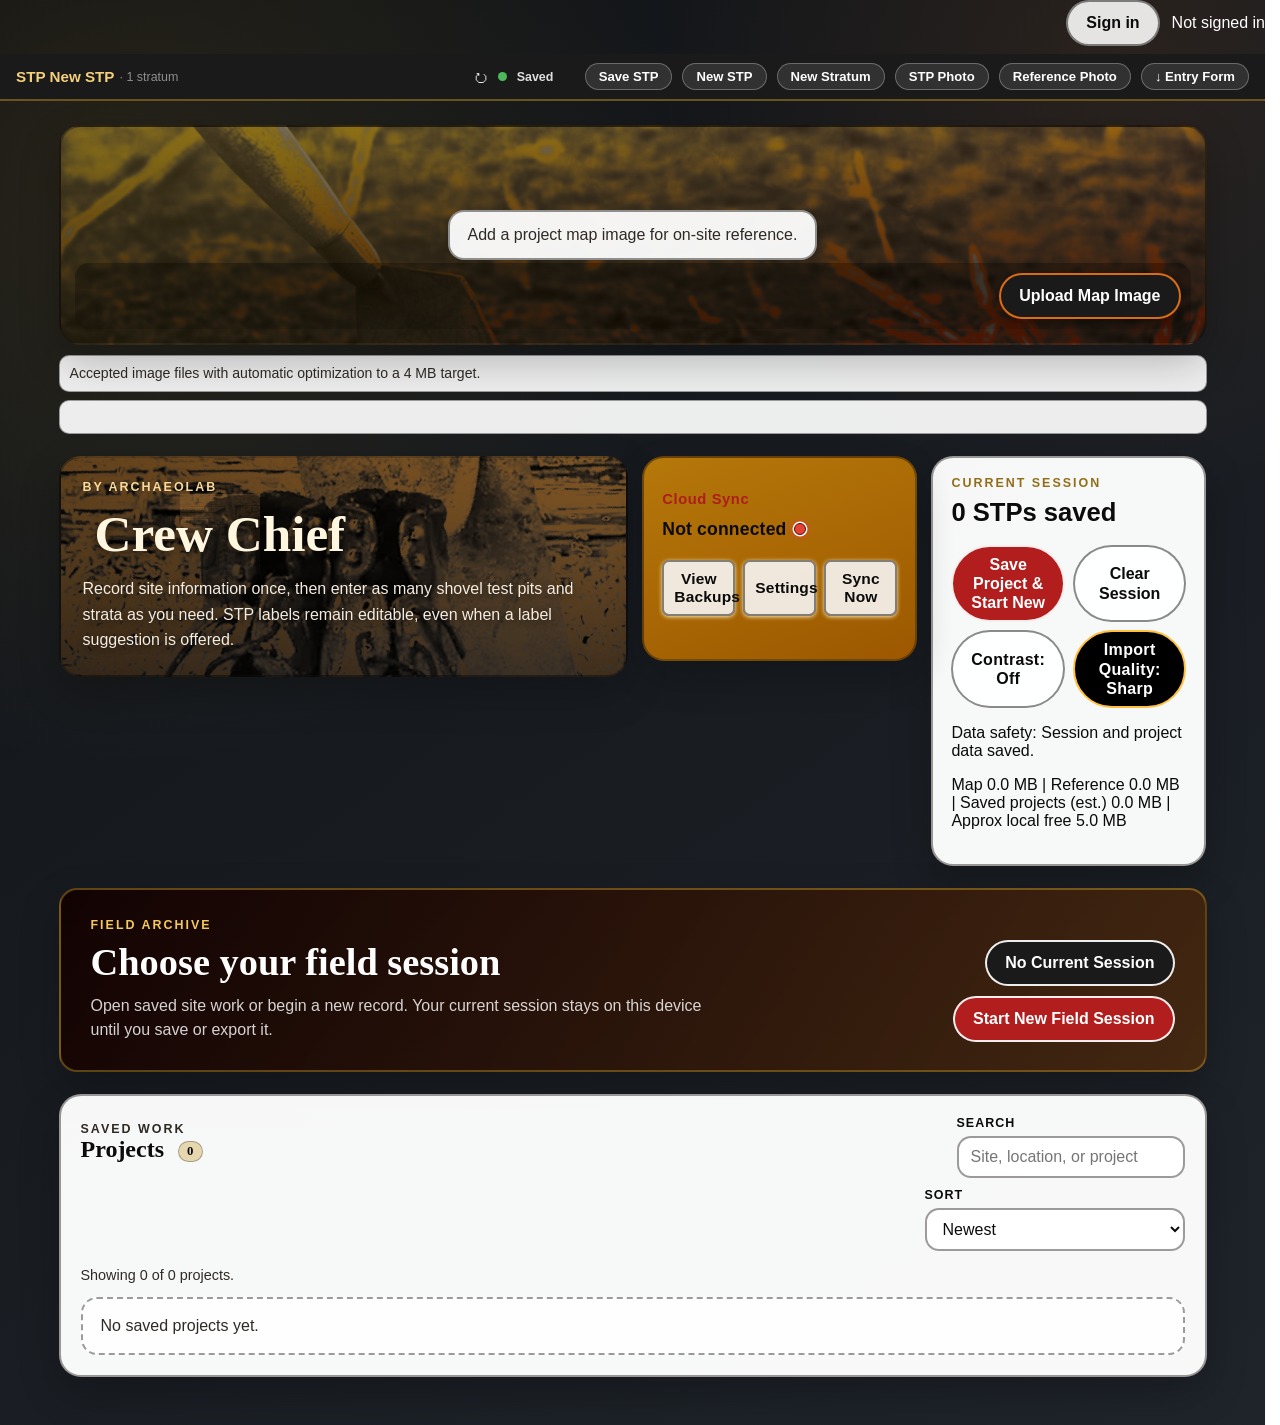
==== index.html @ c07ff4d1 "Initial Crew Chief 2.0 baseline" ====
<!DOCTYPE html>
<html lang="en">
<head>
    <meta charset="utf-8">
    <meta name="viewport" content="width=device-width, initial-scale=1">
    <meta name="theme-color" content="#b21e1e">
    <meta name="mobile-web-app-capable" content="yes">
    <meta name="apple-mobile-web-app-capable" content="yes">
    <meta name="apple-mobile-web-app-status-bar-style" content="default">
    <meta name="apple-mobile-web-app-title" content="Crew Chief">
    <title>Crew Chief by Archaeolab</title>
    <link rel="manifest" href="manifest.webmanifest">
    <link rel="icon" href="icons/icon-192.png?v=20260319" type="image/png">
    <link rel="shortcut icon" href="icons/icon-192.png?v=20260319" type="image/png">
    <link rel="apple-touch-icon" href="icons/apple-touch-icon.png?v=20260319">
    <link rel="stylesheet" href="app.css">
    <!-- Google Identity Services script for Google Sign-In -->
    <script src="https://accounts.google.com/gsi/client" async defer></script>
    <!-- Google Drive API client for Drive integration -->
    <script src="https://apis.google.com/js/api.js"></script>
</head>
<body>
    <div id="loginBar" style="display: flex; justify-content: flex-end; align-items: center; gap: 12px; margin-bottom: 8px;">
        <button id="loginUiButton" class="ghost-button">Sign in</button>
        <span id="userUiLabel" class="user-label" style="color: #fff; font-size: 1em;">Not signed in</span>
    </div>
    <div id="activeStpBar" class="active-stp-bar">
        <div class="active-stp-bar-left">
            <span id="activeStpSiteName" class="active-stp-site" hidden></span>
            <span class="active-stp-sep" id="activeStpSep" aria-hidden="true" hidden> › </span>
            <strong id="activeStpLbl" class="active-stp-lbl">New STP</strong>
            <span id="activeStpStratumCount" class="active-stp-strata"></span>
        </div>
        <div class="active-stp-bar-right">
            <span id="stickySyncIndicator" class="sticky-sync-indicator" title="Cloud Sync Status">⭮</span>
            <span id="activeStpSaveIndicator" class="active-stp-dot" title="Session saved"></span>
            <span id="activeStpSaveText" class="active-stp-save-text" aria-live="polite">Saved</span>
            <button type="button" id="topSaveStpButton" class="active-stp-btn">Save STP</button>
            <button type="button" id="topNewStpButton" class="active-stp-btn">New STP</button>
            <button type="button" id="topNewStratumButton" class="active-stp-btn">New Stratum</button>
            <button type="button" id="activeStpPhotoButton" class="active-stp-btn" title="Take STP photo for current stratum">STP Photo <span class="photo-chip" hidden></span></button>
            <button type="button" id="activeReferencePhotoButton" class="active-stp-btn" title="Choose reference photo">Reference Photo <span class="photo-chip" hidden></span></button>
            <button type="button" id="jumpToFormButton" class="active-stp-btn">&#8595; Entry Form</button>
        </div>
    </div>
    <div class="page-shell">
        <div id="pwaInstallBanner" class="pwa-install-banner" hidden>
            <div class="pwa-install-content">
                <span class="pwa-install-text">Install Crew Chief on your device for offline use</span>
            </div>
            <div class="pwa-install-actions">
                <button type="button" id="pwaInstallButton" class="pwa-install-button">Install App</button>
                <button type="button" id="pwaInstallDismiss" class="pwa-install-dismiss" aria-label="Dismiss">&#x2715;</button>
            </div>
            <p id="pwaIosInstructions" class="pwa-ios-instructions" hidden>
                Tap the Share button (&uarr;) then &ldquo;Add to Home Screen&rdquo;
            </p>
        </div>
        <div class="project-banner" id="projectBanner">
            <img id="projectBannerImg" class="project-banner-img" alt="Project image" hidden>
            <div id="projectBannerEmpty" class="project-banner-empty">
                <p>Add a project map image for on-site reference.</p>
            </div>
            <div class="project-banner-overlay">
                <div class="project-banner-actions">
                    <label class="project-banner-upload-btn">
                        Upload Map Image
                        <input type="file" id="projectImageInput" accept="image/*">
                    </label>
                    <button type="button" id="openProjectImageButton" class="primary-button" hidden>View Map Full Screen</button>
                    <button type="button" id="removeProjectImageButton" class="ghost-button" hidden>Remove</button>
                </div>
            </div>
        </div>
        <div class="project-banner-meta" aria-live="polite">
            <p class="project-banner-help">Accepted image files with automatic optimization to a 4 MB target.</p>
            <p id="projectImageMessage" class="project-banner-message" aria-live="polite"></p>
        </div>

        <header class="hero">
            <div class="hero-flex-row">
                <div class="hero-title-panel">
                    <p class="eyebrow">by Archaeolab</p>
                    <div class="title-logo-stack" aria-label="Crew Chief by Archaeolab">
                        <img class="title-logo-mark" src="Archaeolab_logo.jpg" alt="" aria-hidden="true">
                        <h1>Crew Chief</h1>
                    </div>
                    <p class="intro">
                        Record site information once, then enter as many shovel test pits and strata as you need.
                        STP labels remain editable, even when a label suggestion is offered.
                    </p>
                </div>
                <div class="sync-status-card" id="syncStatusCard">
                    <p class="sync-status-label">Cloud Sync</p>
                    <div id="syncStatusBar" class="sync-status-bar" aria-live="polite">
                        <span id="syncStatusText">Not connected</span>
                        <span id="syncStatusIndicator" class="sync-status-indicator red"></span>
                    </div>
                    <div class="sync-status-actions">
                        <button type="button" id="viewBackupsButton" class="ghost-button sync-action-btn">View Backups</button>
                        <button type="button" id="syncSettingsButton" class="ghost-button sync-action-btn">Settings</button>
                        <button type="button" id="manualSyncButton" class="ghost-button sync-action-btn">Sync Now</button>
                    </div>
                    <p id="lastSyncTime" class="sync-last-time"></p>
                </div>
                <div class="hero-card">
                    <p class="hero-card-label">Current Session</p>
                    <p id="sessionStatus" class="session-status">0 STPs saved</p>
                    <div class="hero-card-buttons">
                        <button type="button" id="saveProjectButton" class="secondary-button">Save Project &amp; Start New</button>
                        <button type="button" id="clearSessionButton" class="ghost-button">Clear Session</button>
                        <button type="button" id="highContrastToggle" class="ghost-button contrast-toggle" aria-pressed="false">High Contrast: Off</button>
                        <button type="button" id="importQualityToggle" class="ghost-button contrast-toggle" aria-pressed="true">Import Quality: Sharp</button>
                    </div>
                    <p id="dataSafetyStatus" class="session-storage-status" aria-live="polite"></p>
                    <p id="imageStorageStatus" class="session-storage-status" aria-live="polite"></p>
                </div>
            </div>
        </header>

        <div id="flowNavigator" class="panel flow-navigator" aria-label="Workflow navigation">
            <div class="flow-navigator-head">
                <p class="flow-navigator-title">Workflow Navigator</p>
                <div class="flow-navigator-toggles">
                    <button type="button" id="fieldModeToggleButton" class="ghost-button flow-nav-toggle" aria-pressed="true">Field Mode: On</button>
                </div>
            </div>
            <div class="flow-navigator-controls">
                <button type="button" id="flowPrevButton" class="ghost-button">&#8592; Previous</button>
                <label class="flow-nav-select-field" for="flowStepSelect">
                    <span>Go To Section</span>
                    <select id="flowStepSelect" aria-label="Choose workflow section"></select>
                </label>
                <button type="button" id="flowNextButton" class="secondary-button">Next &#8594;</button>
            </div>
            <div id="flowProgressRail" class="flow-progress-rail" role="list"></div>
            <p id="flowStepStatus" class="flow-step-status" aria-live="polite"></p>
        </div>

        <section id="projectDashboard" class="project-dashboard" aria-labelledby="projectDashboardTitle">
            <div class="dashboard-heading">
                <div>
                    <p class="eyebrow">Field archive</p>
                    <h2 id="projectDashboardTitle">Choose your field session</h2>
                    <p>Open saved site work or begin a new record. Your current session stays on this device until you save or export it.</p>
                </div>
                <div class="dashboard-actions">
                    <button type="button" id="continueSessionButton" class="primary-button">Continue Current Session</button>
                    <button type="button" id="newFieldSessionButton" class="secondary-button">Start New Field Session</button>
                </div>
            </div>

            <section class="panel project-library-panel" aria-labelledby="projectLibraryTitle">
                <div class="section-head">
                    <div>
                        <p class="eyebrow">Saved work</p>
                        <h2 id="projectLibraryTitle">Projects <span id="projectsHeaderCount" class="section-count" aria-live="polite"></span></h2>
                    </div>
                    <div class="project-library-filters">
                        <label class="filter-field" for="projectSearchInput">
                            <span>Search</span>
                            <input type="search" id="projectSearchInput" placeholder="Site, location, or project">
                        </label>
                        <label class="filter-field filter-field-compact" for="projectSortSelect">
                            <span>Sort</span>
                            <select id="projectSortSelect">
                                <option value="newest">Newest</option>
                                <option value="oldest">Oldest</option>
                                <option value="az">A-Z</option>
                            </select>
                        </label>
                        <button type="button" id="clearProjectFiltersButton" class="ghost-button filter-clear-button" hidden>Clear Filters</button>
                    </div>
                </div>
                <p id="projectsFilterSummary" class="filter-summary" aria-live="polite"></p>
                <div id="projectsEmptyState" class="empty-state">No saved projects yet.</div>
                <div id="projectsList" class="projects-list"></div>
            </section>
        </section>

        <main id="fieldWorkspace" class="workspace">

            <form id="entryForm">
                <div class="entry-layout">
                    <section class="panel" data-flow-step="site" data-flow-label="Site Details">
                        <div class="section-head">
                            <div>
                                <h2>Site Details</h2>
                                <p>Set the site name, location, crew, and depth measurement once. STP data is entered in the next section.</p>
                            </div>
                        </div>

                        <div class="field-grid">
                            <label class="field">
                                <span>Site Name</span>
                                <input type="text" id="siteName" name="siteName" placeholder="ex: Johnson Farm Site" required>
                            </label>

                            <label class="field">
                                <span>Site Location</span>
                                <input type="text" id="siteLocation" name="siteLocation" placeholder="County, parcel, or project area" required>
                            </label>

                            <label class="field field-wide">
                                <span>Crew Members</span>
                                <textarea id="crewMembers" name="crewMembers" rows="2" placeholder="Comma-separated names or one per line"></textarea>
                                <p class="field-help">Remembered for the next site until you change it.</p>
                            </label>

                            <label class="field">
                                <span>Depth Measurement</span>
                                <select id="depthUnit" name="depthUnit">
                                    <option value="engineering-feet" selected>Engineering Feet</option>
                                    <option value="metric">Metric</option>
                                    <option value="standard">Standard</option>
                                </select>
                            </label>
                        </div>

                        <p class="mapping-note">
                            Excel-ready export starts with the STPs sheet column order:
                            <strong>Sup, Transect, Unit, STP, Stratum, Depth, Munsell, Texture, Horizon, Notes/Inclusions</strong>.
                        </p>
                    </section>

                    <aside class="panel entry-photo-panel" aria-label="Field reference photo" data-flow-step="site" data-flow-label="Site Details">
                        <div class="entry-photo-media">
                            <img id="referencePhotoImg" class="entry-photo-img" src="IMG_3376.JPG" alt="Reference photo beside the STP data entry area" loading="lazy">
                            <div id="referencePhotoEmpty" class="entry-photo-empty" hidden>
                                <p>Open a recent photo or choose one from your storage.</p>
                            </div>
                        </div>
                        <div class="entry-photo-copy">
                            <p class="eyebrow">Field Reference</p>
                            <h2>Reference Photo</h2>
                            <p>Keep a field image visible while entering site details, strata descriptions, and notes.</p>
                            <div class="entry-photo-actions">
                                <button type="button" id="openReferencePhotoButton" class="secondary-button">Open Reference Photo</button>
                                <button type="button" id="closeReferencePhotoPreviewButton" class="ghost-button" hidden>Close Preview</button>
                                <button type="button" id="clearReferencePhotoButton" class="ghost-button" hidden>Clear</button>
                            </div>
                            <input type="file" id="referencePhotoInput" accept="image/*" hidden>
                            <p id="referencePhotoMessage" class="entry-photo-message" aria-live="polite"></p>
                            <p id="referencePhotoSavedHint" class="entry-photo-saved-hint" hidden>Saved with session and project.</p>
                            <details id="referencePhotoLibrary" class="entry-photo-library">
                                <summary id="referencePhotoLibrarySummary">STP Photos In App</summary>
                                <p class="entry-photo-library-note">Draft photos stay in app memory until Save STP. Saved STP photos are kept in app photo storage and can be previewed here.</p>
                                <div id="referencePhotoLibraryList" class="entry-photo-library-list"></div>
                            </details>
                        </div>
                    </aside>
                </div>

                <section class="panel" data-flow-step="strata" data-flow-label="STP Data &amp; Strata">
                    <div class="section-head">
                        <div>
                            <h2>STP Data &amp; Strata</h2>
                            <p>Update the current STP or Unit details here, then add one card for each stratum.</p>
                        </div>

                    </div>

                    <article class="stratum-card stp-data-card">
                        <div class="stratum-card-head">
                            <div>
                                <p class="stratum-kicker">Current Entry</p>
                                <h3 class="stratum-title">STP Data</h3>
                            </div>
                        </div>

                        <div class="field-grid">
                            <label class="field">
                                <span>STP Entry Type</span>
                                <select id="stpEntryType" name="stpEntryType">
                                    <option value="base">Base STP</option>
                                    <option value="supplemental">Supplemental STP</option>
                                    <option value="unit-id">Unit</option>
                                </select>
                            </label>

                            <div class="field" id="unitSizeField" hidden>
                                <span>Unit Size</span>
                                <select id="unitSizePreset" name="unitSizePreset" disabled>
                                    <option value="">Select unit size</option>
                                    <option value="2x2">2x2</option>
                                    <option value="3x3">3x3</option>
                                    <option value="4x4">4x4</option>
                                    <option value="custom">Manual entry</option>
                                </select>
                                <div id="unitSizeCustomField" class="conditional-field" hidden>
                                    <label for="unitSizeCustom">Manual Unit Size</label>
                                    <input type="text" id="unitSizeCustom" name="unitSizeCustom" placeholder="ex: 5x5" disabled>
                                </div>
                                <p class="field-help">Choose a standard size or enter one manually.</p>
                            </div>

                            <label class="field">
                                <span>Parent Base STP</span>
                                <select id="parentStp" name="parentStp" disabled>
                                    <option value="">Select base STP</option>
                                </select>
                            </label>

                            <div class="field stp-label-field gps-field">
                                <span>STP / Unit GPS Coordinate</span>
                                <div class="gps-inline">
                                    <label class="field">
                                        <span>Latitude</span>
                                        <input type="number" id="gpsLatitude" name="gpsLatitude" step="any" min="-90" max="90" placeholder="38.98765">
                                    </label>

                                    <label class="field">
                                        <span>Longitude</span>
                                        <input type="number" id="gpsLongitude" name="gpsLongitude" step="any" min="-180" max="180" placeholder="-76.94567">
                                    </label>
                                </div>
                                <div class="gps-actions">
                                    <div class="gps-actions-buttons">
                                        <button type="button" id="useCurrentGpsButton" class="secondary-button">Use Phone GPS</button>
                                        <button type="button" id="viewGpsMapButton" class="ghost-button">View GPS Points Map</button>
                                    </div>
                                    <p id="gpsStatusMessage" class="gps-status" aria-live="polite"></p>
                                </div>
                            </div>

                            <div class="field stp-label-field">
                                <label for="stpLabel">Current STP / Unit Label</label>
                                <div class="inline-field">
                                    <input type="text" id="stpLabel" name="stpLabel" placeholder="A1" required>
                                    <button type="button" id="suggestLabelButton" class="secondary-button">Suggest Next</button>
                                </div>
                                <div class="inline-photo-actions" aria-label="Quick photo actions">
                                    <button type="button" id="quickStratumPhotoButton" class="ghost-button quick-photo-button">Current Stratum Photo <span class="photo-chip" hidden></span></button>
                                    <button type="button" id="quickReferencePhotoButton" class="ghost-button quick-photo-button">Reference Photo <span class="photo-chip" hidden></span></button>
                                </div>

                                <label class="field">
                                    <span>Supplemental Direction (Sup)</span>
                                    <select id="supDirection" name="supDirection">
                                        <option value="">None (Base STP)</option>
                                        <option value="N">North (N)</option>
                                        <option value="S">South (S)</option>
                                        <option value="E">East (E)</option>
                                        <option value="W">West (W)</option>
                                    </select>
                                </label>

                                <p class="help-text">Typical examples are A1, A2, A3, B1, B2, B3. For supplemental tests, choose Supplemental STP, pick a parent base STP, and set Sup to N, S, E, or W. Use Unit for unit-based identifiers.</p>
                            </div>
                        </div>
                    </article>

                    <div id="strataList" class="strata-list"></div>
                </section>

                <div class="form-actions" data-flow-step="strata" data-flow-label="STP Data &amp; Strata">
                    <button type="button" id="resetCurrentButton" class="ghost-button">Reset Current STP</button>
                </div>
            </form>

            <section class="panel saved-panel" data-flow-step="saved" data-flow-label="Saved STPs">
                <div class="section-head">
                    <div>
                        <h2>Saved STPs <span id="savedStpHeaderCount" class="section-count" aria-live="polite"></span></h2>
                        <p>Review data and export the current session when needed.</p>
                    </div>

                    <div class="saved-tools" aria-label="Saved STP file tools">
                        <div class="saved-tool-group">
                            <h3>Import</h3>
                            <div class="saved-tool-grid">
                                <button type="button" id="importCsvButton" class="ghost-button">CSV Backup</button>
                                <button type="button" id="importJsonButton" class="ghost-button">JSON Backup + Photos</button>
                            </div>
                        </div>
                        <div class="saved-tool-group">
                            <h3>Download</h3>
                            <div class="saved-tool-grid">
                                <button type="button" id="exportXlsxButton" class="secondary-button">Excel-ready XLSX</button>
                                <button type="button" id="exportCsvButton" class="ghost-button">Final CSV</button>
                                <button type="button" id="exportJsonButton" class="ghost-button">JSON Backup + Photos</button>
                            </div>
                        </div>
                    </div>
                </div>
                <div class="backup-destination-row">
                    <p id="backupDestinationStatus" class="backup-destination-status" aria-live="polite">App backup file not set yet.</p>
                    <button type="button" id="setBackupFileButton" class="ghost-button">Set App Backup File</button>
                </div>
                <div class="panel-filters panel-filters-saved">
                    <label class="filter-field">
                        <span>Search Saved STPs</span>
                        <input type="search" id="savedStpSearchInput" placeholder="Search by STP label, site, or location" aria-label="Search saved STPs">
                        <p class="filter-hint">Press Esc to clear search.</p>
                    </label>

                    <label class="filter-field filter-field-compact">
                        <span>Entry Type</span>
                        <select id="savedStpTypeFilter" aria-label="Filter saved STPs by entry type">
                            <option value="all">All</option>
                            <option value="base">Base STP</option>
                            <option value="supplemental">Supplemental STP</option>
                            <option value="unit-id">Unit</option>
                        </select>
                    </label>

                    <label class="filter-field filter-field-compact">
                        <span>Sort</span>
                        <select id="savedStpSortSelect" aria-label="Sort saved STPs">
                            <option value="newest">Newest</option>
                            <option value="oldest">Oldest</option>
                            <option value="az">A-Z</option>
                        </select>
                    </label>

                    <div class="filter-actions">
                        <button type="button" id="clearSavedStpFiltersButton" class="ghost-button filter-clear-button" hidden>Clear Filters</button>
                    </div>
                </div>
                <p id="savedStpFilterSummary" class="filter-summary" aria-live="polite"></p>
                <input type="file" id="importCsvInput" accept=".csv,text/csv" hidden>
                <input type="file" id="importJsonInput" accept=".json,application/json,text/plain" hidden>
                <input type="file" id="importShpInput" accept=".zip,.shp,.dbf,.shx,.cpg,.prj,application/octet-stream" multiple hidden>
                <input type="file" id="importGeojsonInput" accept=".geojson,application/geo+json,application/json,.json" hidden>

                <div id="savedEmptyState" class="empty-state">No STPs saved yet.</div>
                <div id="savedStpList" class="saved-stp-list"></div>
            </section>

            <section class="panel mapping-panel" data-flow-step="mapping" data-flow-label="Mapping">
                <div class="section-head">
                    <div>
                        <h2>Mapping</h2>
                        <p>Import GPS points or a parcel boundary, then generate and manage an STP grid.</p>
                    </div>
                </div>
                <div class="saved-tools mapping-tools" aria-label="Mapping tools">
                    <div class="saved-tool-group">
                        <h3>Import</h3>
                        <div class="saved-tool-grid">
                            <button type="button" id="importGpsPointsButton" class="ghost-button">GPS Points</button>
                            <button type="button" id="importShpButton" class="ghost-button">Parcel Boundary (.shp)</button>
                            <button type="button" id="importGeojsonButton" class="ghost-button">Parcel GeoJSON</button>
                        </div>
                    </div>
                </div>
                <div id="shpGridControls" class="parcel-grid-controls" hidden>
                    <label>Setback (ft): <input type="number" id="setbackInput" value="10" min="0" step="1"></label>
                    <label>Grid Spacing (ft): <input type="number" id="spacingInput" value="50" min="1" step="1"></label>
                    <label>Start Corner:
                        <select id="startCornerInput"></select>
                    </label>
                    <label>End Corner:
                        <select id="endCornerInput"></select>
                    </label>
                    <button type="button" id="generateGridButton" class="secondary-button">Generate STP Grid</button>
                    <button type="button" id="clearGridButton" class="ghost-button">Clear Grid Points</button>
                        <button type="button" id="clearAllStpButton" class="ghost-button">Clear GPS Points</button>
                </div>
                <div class="mapping-page-actions">
                    <button type="button" class="secondary-button" data-flow-step-target="saved">Back to Saved STPs</button>
                    <button type="button" class="primary-button" data-flow-step-target="wrap">Next Step</button>
                </div>
            </section>

            <section class="panel wrap-up-panel" id="wrapUpPanel" hidden data-flow-step="wrap" data-flow-label="Wrap Up">
                <div class="section-head">
                    <div>
                        <h2>Wrap Up Session</h2>
                        <p>Session summary &mdash; export when ready to close out or hand off data.</p>
                    </div>
                </div>
                <p id="wrapUpSummaryText" class="wrap-up-summary-text"></p>
                <div class="wrap-up-actions">
                    <button type="button" id="wrapUpXlsxButton" class="primary-button">&#8595;&nbsp;Download Excel XLSX</button>
                    <button type="button" id="wrapUpCsvButton" class="secondary-button">&#8595;&nbsp;Final CSV Backup</button>
                    <button type="button" id="wrapUpJsonButton" class="ghost-button">&#8595;&nbsp;JSON Backup + Photos</button>
                </div>
            </section>
        </main>
    </div>

    <!-- Geospatial libraries for SHP import and grid generation -->
    <script src="vendor/shp.min.js"></script>
    <script src="vendor/turf.min.js"></script>

    <template id="stratumTemplate">
        <article class="stratum-card">
            <div class="stratum-card-head">
                <div>
                    <p class="stratum-kicker" data-stratum-kicker>STP</p>
                    <h3 class="stratum-title">Stratum <span data-row-number></span> <span class="stratum-entry-label" data-stratum-entry-label></span></h3>
                </div>
                <button type="button" class="link-button" data-remove-stratum>Remove</button>
            </div>

            <div class="stratum-suggestions" data-last-stp-suggestions hidden>
                <p class="stratum-suggestions-copy" data-last-stp-suggestions-copy></p>
                <div class="stratum-suggestion-list" data-last-stp-suggestion-list></div>
            </div>

            <div class="stratum-grid">
                <label class="field">
                    <span>Stratum Label</span>
                    <input type="number" min="1" step="1" data-field="stratumLabel" required>
                </label>

                <label class="field">
                    <span>Depth</span>
                    <input type="text" data-field="depth" placeholder="1.00 ft" required>
                </label>

                <label class="field">
                    <span>Munsell</span>
                    <input type="text" data-field="munsell" list="munsellOptions" placeholder="10YR3/3" required>
                </label>

                <label class="field">
                    <span>Soil Type</span>
                    <input type="text" data-field="soilType" list="textureOptions" placeholder="Silty clay loam" required>
                </label>

                <label class="field">
                    <span>Horizon</span>
                    <input type="text" data-field="horizon" list="horizonOptions" placeholder="Ap, Bt, C" required>
                </label>

                <label class="field">
                    <span>Artifact Catalog</span>
                    <input type="text" data-field="artifactCatalog" placeholder="Bag/Catalog IDs for this stratum">
                </label>

                <label class="field">
                    <span>Artifact Summary</span>
                    <input type="text" data-field="artifactSummary" placeholder="Ceramic, glass, metal, lithics, etc.">
                </label>

                <div class="field">
                    <span>Next Step</span>
                    <div class="stratum-action-buttons" aria-label="Stratum actions">
                        <button type="button" class="secondary-button photo-capture-button" data-photo-capture>Open Camera</button>
                        <button type="button" class="secondary-button" data-add-stratum>Add Stratum</button>
                        <button type="button" class="primary-button" data-save-stp>Save STP</button>
                        <button type="button" class="primary-button" data-mark-gps>Mark GPS Point</button>
                    </div>
                    <input type="file" data-field="cameraPhoto" accept="image/*" capture="environment" class="camera-photo-input" aria-label="Take photo with camera">
                </div>

                <label class="field">
                    <span>Add Existing Photos</span>
                    <input type="file" data-field="photos" accept="image/*" multiple>
                </label>

                <label class="field">
                    <span>Photo Naming Rule</span>
                    <input type="text" data-field="photoRule" readonly>
                </label>

                <div class="field field-notes">
                    <span>Photo Names (editable)</span>
                    <p class="photo-help">Photos are auto-named from the rule. Edit names below or remove any incorrect entry. Use Open to preview the stored STP photo; if storage is missing, you can choose a matching file from your device.</p>
                    <ul class="photo-list" data-photo-list></ul>
                    <p class="photo-warning" data-photo-warning></p>
                </div>

                <label class="field field-notes">
                    <span>Notes</span>
                    <textarea data-field="notes" rows="3" placeholder="Artifacts, roots, mottling, disturbance, moisture, or other observations"></textarea>
                </label>
            </div>
        </article>
    </template>

    <datalist id="munsellOptions"></datalist>
    <datalist id="textureOptions"></datalist>
    <datalist id="horizonOptions"></datalist>

    <div id="mapViewerModal" class="map-viewer" hidden aria-hidden="true">
        <div class="map-viewer-dialog" role="dialog" aria-modal="true" aria-label="Project map reference">
            <div class="map-viewer-head">
                <p id="mapViewerTitle" class="map-viewer-title">Project Map Reference</p>
                <button type="button" id="closeMapViewerButton" class="ghost-button">Close</button>
            </div>
            <img id="mapViewerImage" class="map-viewer-img" alt="Project map reference">
        </div>
    </div>

    <input type="file" id="savedPhotoOpenInput" accept="image/*" class="camera-photo-input" aria-hidden="true" tabindex="-1">

    <script src="https://cdn.jsdelivr.net/npm/xlsx@0.18.5/dist/xlsx.full.min.js"></script>
    <script type="module" src="app.js"></script>
</body>
</html>
---- app.css ----
:root {
    --paper: #f8f6f2;
    --paper-deep: #d2cbc1;
    --ink: #0b0b0b;
    --ink-soft: #2f2a25;
    --accent: #b21e1e;
    --accent-dark: #7f1414;
    --pine: #1a1a1a;
    --pine-dark: #000000;
    --gold: #c89b2a;
    --gold-dark: #916f19;
    --orange: #da6c16;
    --orange-dark: #ab530f;
    --panel: rgba(255, 255, 255, 0.97);
    --line: rgba(22, 17, 12, 0.42);
    --shadow: 0 16px 40px rgba(0, 0, 0, 0.24);
    --error: #9f1b17;
}

html {
    scrollbar-gutter: stable;
}

* {
    box-sizing: border-box;
}

[hidden] {
    display: none !important;
}

body {
    margin: 0;
    min-height: 100vh;
    font-family: "Trebuchet MS", "Gill Sans", sans-serif;
    color: var(--ink);
    background:
    radial-gradient(circle at 10% 14%, rgba(200, 155, 42, 0.12), transparent 34%),
    radial-gradient(circle at 88% 4%, rgba(218, 108, 22, 0.10), transparent 26%),
    linear-gradient(145deg, #0f1114 0%, #171b20 42%, #1f242b 100%);
}

.page-shell {
    width: 100%;
    max-width: 1180px;
    margin: 24px auto 48px;
    padding: 0 16px;
}

.project-dashboard {
    display: grid;
    gap: 22px;
    margin-bottom: 24px;
}

.dashboard-heading {
    display: flex;
    align-items: end;
    justify-content: space-between;
    gap: 24px;
    padding: 28px 30px;
    border: 2px solid rgba(200, 155, 42, 0.42);
    border-radius: 18px;
    background:
        linear-gradient(120deg, rgba(0, 0, 0, 0.86), rgba(38, 28, 18, 0.78)),
        linear-gradient(135deg, var(--accent-dark), var(--orange-dark));
    color: #fff;
    box-shadow: var(--shadow);
}

.dashboard-heading .eyebrow {
    color: #f3c95a;
}

.dashboard-heading h2 {
    font-size: clamp(1.7rem, 3vw, 2.5rem);
}

.dashboard-heading p:not(.eyebrow) {
    max-width: 650px;
    margin: 10px 0 0;
    color: rgba(255, 255, 255, 0.82);
    line-height: 1.5;
}

.dashboard-actions {
    display: flex;
    flex-wrap: wrap;
    justify-content: flex-end;
    gap: 10px;
    min-width: 250px;
}

.project-library-panel {
    margin: 0;
}

.project-library-filters {
    display: flex;
    align-items: end;
    flex-wrap: wrap;
    justify-content: flex-end;
    gap: 10px;
}

.project-library-filters .filter-field {
    min-width: 180px;
    margin: 0;
}

@media (max-width: 760px) {
    .saved-tools {
        grid-template-columns: 1fr;
    }

    .saved-tool-grid {
        grid-template-columns: repeat(2, minmax(0, 1fr));
    }

    .dashboard-heading {
        align-items: stretch;
        flex-direction: column;
        padding: 22px;
    }

    .dashboard-actions {
        justify-content: stretch;
        min-width: 0;
    }

    .dashboard-actions button {
        flex: 1 1 220px;
    }

    .project-library-filters {
        justify-content: stretch;
    }

    .project-library-filters .filter-field {
        flex: 1 1 180px;
    }
}

.hero {
    display: grid;
    grid-template-columns: minmax(0, 1.7fr) minmax(260px, 0.8fr);
    gap: 18px;
    margin-bottom: 22px;
}

.eyebrow,
.stratum-kicker,
.hero-card-label {
    margin: 0 0 8px;
    font-size: 0.78rem;
    font-weight: 700;
    letter-spacing: 0.16em;
    text-transform: uppercase;
    color: var(--gold-dark);
}

h1,
h2,
h3 {
    margin: 0;
    font-family: Georgia, "Times New Roman", serif;
}

h1 {
    font-size: clamp(2rem, 4vw, 3.2rem);
    line-height: 1.02;
}

.hero-title-panel {
    position: relative;
    padding: 24px 24px 26px;
    border-radius: 22px;
    border: 2px solid var(--line);
    box-shadow: var(--shadow);
    overflow: hidden;
    background:
        linear-gradient(160deg, rgba(0, 0, 0, 0.60), rgba(0, 0, 0, 0.34)),
        url("Archaeolab_logo.jpg") center 46% / cover no-repeat;
}

.hero-title-panel > * {
    position: relative;
    z-index: 1;
}

.sync-status-card {
    position: static;
    margin: 0;
    background: linear-gradient(160deg, #b97a0a 0%, #a05a00 100%);
    border-radius: 22px;
    box-shadow: var(--shadow);
    border: 2px solid var(--line);
    padding: 18px;
    display: flex;
    flex-direction: column;
    align-items: flex-start;
    justify-content: flex-start;
    gap: 10px;
    color: #fff;
    opacity: 0.98;
    pointer-events: auto;
}

.sync-status-actions {
    display: flex;
    flex-direction: column;
    align-items: stretch;
    gap: 8px;
    margin-top: 8px;
    width: 100%;
}

.sync-action-btn {
    width: 100%;
    min-height: 42px;
    padding: 8px 10px;
    background: #fff8e1;
    color: #b36a00;
    border: 1.5px solid #ffb300;
    border-radius: 7px;
    font-weight: 600;
    font-size: 0.97em;
    box-shadow: 0 1px 4px 0 #ffecb3;
    transition: background 0.15s, color 0.15s, border 0.15s;
    cursor: pointer;
    display: block;
    text-align: center;
    letter-spacing: 0.01em;
}

.sync-action-btn:hover,
.sync-action-btn:focus {
    background: #ffe082;
    color: #a65c00;
    border-color: #ffa000;
}

.sync-status-bar {
    display: flex;
    align-items: center;
    gap: 8px;
    position: relative;
    font-size: 0.93em;
    font-weight: 600;
    margin-bottom: 2px;
}

#syncStatusText {
    color: var(--ink);
    font-size: 1.18em;
    font-weight: 700;
    letter-spacing: 0.01em;
}

.sync-status-indicator.yellow {
        background: #ffd600;
        box-shadow:
            0 0 0 2.5px #fff,
            0 0 0 5px #ffd60040,
            0 1.5px 4px 0 #ffd60044;
        border: 1.5px solid #ffd600;
}

.sync-status-indicator.red {
        background: #e94335;
        box-shadow:
            0 0 0 1.5px #fff,
            0 0 0 5px #e9433540,
            0 1.5px 4px 0 #e9433544;
        border: 1.5px solid #5e0b03;
        width: 12px;
        height: 12px;
        border-radius: 50%;
        display: inline-block;
        vertical-align: middle;
}

.sync-status-label {
    font-size: 0.92em;
    font-weight: 700;
    color: var(--accent);
    margin-bottom: 2px;
    letter-spacing: 0.04em;
}

.sync-last-time {
    font-size: 0.85em;
    color: var(--ink-soft);
    margin-top: 2px;
    opacity: 0.7;
}

.title-logo-stack {
    position: relative;
    display: inline-grid;
    place-items: center;
    padding: 6px 12px;
    isolation: isolate;
}

.title-logo-stack h1 {
    position: relative;
    z-index: 1;
    color: #fff6df;
    text-shadow: 0 3px 10px rgba(0, 0, 0, 0.58);
}

.title-logo-mark {
    position: absolute;
    inset: -8px -14px;
    width: calc(100% + 28px);
    height: calc(100% + 16px);
    object-fit: contain;
    opacity: 0.17;
    filter: saturate(0.85) brightness(1.12);
    pointer-events: none;
    user-select: none;
    mix-blend-mode: screen;
}

.login-modal {
  position: fixed;
  top: 0; left: 0; right: 0; bottom: 0;
  background: rgba(0,0,0,0.55);
  display: flex;
  align-items: center;
  justify-content: center;
  z-index: 2000;
  animation: fadeIn 0.2s;
}
@keyframes fadeIn {
  from { opacity: 0; }
  to { opacity: 1; }
}
.login-modal-content {
    background: #232323;
    padding: 2.5em 2em 2em 2em;
    border-radius: 14px;
    box-shadow: 0 4px 32px rgba(0,0,0,0.22);
    min-width: 320px;
    max-width: 90vw;
    text-align: center;
    position: relative;
    border: 3px solid #ffd600;
    outline: 3px solid #b21e1e;
    outline-offset: -7px;
}
.login-modal-signin-label {
    margin-top: 2.5em;
    margin-bottom: 1.1em;
    color: #ffd600;
    font-size: 1.3em;
    font-weight: 600;
    letter-spacing: 0.02em;
    text-align: center;
    z-index: 1;
    position: relative;
}
.login-modal-google-btn {
    display: flex;
    flex-direction: column;
    align-items: flex-start;
    justify-content: center;
    margin-bottom: 1.2em;
    background: #232323;
    border-radius: 10px;
    padding: 0.3em 0.5em 0.3em 0.5em;
    box-shadow: 0 2px 8px rgba(0,0,0,0.13);
    position: relative;
    overflow: visible;
    min-height: 56px;
    margin-left: 0.5em;
}

.archaeolab-logo-bg {
    position: absolute;
    inset: 0;
    z-index: 0;
    opacity: 0.18;
    pointer-events: none;
    display: flex;
    align-items: center;
    justify-content: center;
}
.archaeolab-logo-bg img {
    width: 100%;
    height: 100%;
    object-fit: cover;
    filter: grayscale(0.2) drop-shadow(0 0 6px #ffd60088);
}
.login-modal-content #googleSignInDiv > div {
    background: #fff !important;
    border: 2.5px solid none;
    border-radius: 9px !important;
    box-shadow: 0 2px 8px rgba(0,0,0,0.13);
    padding: 0.2em 0.5em !important;
    min-width: 180px;
    min-height: 44px;
    display: flex;
    flex-direction: column;
    align-items: center;
    justify-content: center;
    position: relative;
    outline: 2.5px solid none;
    outline-offset: -4px;
}
.login-modal-content button {
    margin: 0.5em 0;
    width: 90%;
    max-width: 220px;
    font-size: 1em;
    border-radius: 7px;
    box-shadow: 0 1px 4px rgba(0,0,0,0.07);
    transition: background 0.15s, color 0.15s, border 0.15s;
}
.login-modal-content #loginIcloudBtn {
  background: #fff7e0;
  color: #b21e1e;
  border: 2px solid #b21e1e;
  font-weight: 500;
}
.login-modal-content #loginIcloudBtn:hover {
  background: #ffe7b3;
  color: #a11a1a;
  border-color: #a11a1a;
}
.login-modal-content #logoutBtn {
  background: #f5f5f5;
  color: #b21e1e;
  border: 2px solid #b21e1e;
  font-weight: 500;
}
.login-modal-content #logoutBtn:hover {
  background: #ffe7b3;
  color: #a11a1a;
  border-color: #a11a1a;
}
/* Google button container for centering */
#googleSignInDiv {
  display: flex;
  justify-content: center;
  margin-bottom: 0.7em;
  width: 100%;
}

.intro {
    max-width: 62ch;
    margin: 12px 0 0;
    color: var(--ink-soft);
    line-height: 1.6;
}

.hero-title-panel .eyebrow {
    color: rgba(255, 225, 160, 0.96);
}

.hero-title-panel .intro {
    max-width: 58ch;
    margin-top: 10px;
    color: rgba(255, 247, 235, 0.95);
    text-shadow: 0 2px 8px rgba(0, 0, 0, 0.45);
}

.hero-card,
.panel {
    background: var(--panel);
    border: 2px solid var(--line);
    border-radius: 22px;
    box-shadow: var(--shadow);
}

.hero-card {
    padding: 22px;
    align-self: start;
    width: 100%;
}

.hero-card-buttons {
    display: flex;
    flex-direction: column;
    gap: 10px;
    align-items: center;
    width: 100%;
}

.hero-card-buttons > button {
    min-width: 0;
    width: 100%;
    max-width: 340px;
    box-sizing: border-box;
}
}

.session-storage-status {
    margin: 12px 0 0;
    font-size: 0.84rem;
    line-height: 1.45;
    color: var(--ink-soft);
}

.session-storage-status.is-warning {
    color: var(--error);
    font-weight: 700;
}

.session-status {
    margin: 0 0 18px;
    font-size: 1.6rem;
    font-weight: 700;
}

.workspace {
    display: grid;
    gap: 18px;
    min-height: 52vh;
}

.flow-navigator {
    margin-bottom: 18px;
    padding: 14px 16px;
}

.flow-navigator-head {
    display: flex;
    align-items: center;
    justify-content: space-between;
    gap: 10px;
}

.flow-navigator-toggles {
    display: inline-flex;
    flex-wrap: wrap;
    justify-content: flex-end;
    gap: 8px;
}

.flow-navigator-title {
    margin: 0;
    font-size: 0.92rem;
    font-weight: 700;
    letter-spacing: 0.08em;
    text-transform: uppercase;
    color: var(--gold-dark);
}

.flow-nav-toggle {
    white-space: nowrap;
}

.flow-navigator-controls {
    margin-top: 10px;
    display: grid;
    grid-template-columns: auto minmax(0, 1fr) auto;
    gap: 10px;
    align-items: end;
}

.flow-nav-select-field {
    display: grid;
    gap: 6px;
}

.flow-nav-select-field span {
    font-size: 0.76rem;
    font-weight: 700;
    letter-spacing: 0.08em;
    text-transform: uppercase;
    color: var(--ink);
}

.flow-nav-select-field select {
    width: 100%;
    border: 2px solid var(--line);
    border-radius: 12px;
    padding: 10px 12px;
    font: inherit;
    color: var(--ink);
    background: #ffffff;
}

.flow-nav-select-field select:focus {
    outline: 3px solid rgba(218, 108, 22, 0.5);
    outline-offset: 1px;
    border-color: var(--orange-dark);
}

.flow-progress-rail {
    margin-top: 12px;
    display: grid;
    grid-template-columns: repeat(auto-fit, minmax(130px, 1fr));
    gap: 8px;
}

.flow-progress-step {
    border: 2px solid var(--line);
    background: #ffffff;
    border-radius: 12px;
    padding: 8px 10px;
    display: grid;
    grid-template-columns: auto minmax(0, 1fr);
    align-items: center;
    gap: 8px;
    text-align: left;
    color: var(--ink);
}

.flow-progress-step:hover {
    border-color: var(--gold-dark);
}

.flow-progress-step:focus-visible {
    outline: 3px solid rgba(218, 108, 22, 0.45);
    outline-offset: 1px;
}

.flow-progress-step.is-active {
    border-color: var(--orange-dark);
    background: rgba(218, 108, 22, 0.08);
}

.flow-progress-step.is-complete {
    border-color: rgba(31, 122, 60, 0.52);
    background: rgba(31, 122, 60, 0.1);
}

.flow-progress-dot {
    width: 22px;
    height: 22px;
    border-radius: 999px;
    display: grid;
    place-items: center;
    font-size: 0.78rem;
    font-weight: 700;
    border: 1px solid #d8c9af;
    background: #f6f1e8;
    color: var(--ink-soft);
}

.flow-progress-step.is-active .flow-progress-dot {
    border-color: var(--orange-dark);
    background: var(--orange-dark);
    color: #ffffff;
}

.flow-progress-step.is-complete .flow-progress-dot {
    border-color: #1f7a3c;
    background: #1f7a3c;
    color: #ffffff;
}

.flow-progress-label {
    font-size: 0.8rem;
    font-weight: 700;
    line-height: 1.2;
}

.flow-step-status {
    margin: 10px 0 0;
    color: var(--ink-soft);
    font-size: 0.88rem;
}

.flow-step-status.is-warning {
    color: #a43a06;
    font-weight: 600;
}

.flow-step-hidden {
    display: none !important;
}

.stratum-action-buttons {
    display: flex;
    flex-wrap: wrap;
    gap: 8px;
    align-items: center;
}

.stratum-action-buttons button {
    flex: 1 1 120px;
    height: 56px;
}

.flow-step-active {
    animation: workflow-page-in 180ms ease-out;
}

@keyframes workflow-page-in {
    from {
        opacity: 0;
        transform: translateY(5px);
    }
    to {
        opacity: 1;
        transform: translateY(0);
    }
}

.field-mode-hidden {
    display: none !important;
}

.entry-layout {
    display: grid;
    grid-template-columns: minmax(0, 1.7fr) minmax(280px, 0.9fr);
    gap: 18px;
    margin-bottom: 18px;
    align-items: stretch;
}

.panel {
    padding: 20px;
}

.entry-photo-panel {
    padding: 0;
    overflow: hidden;
    display: grid;
    grid-template-rows: minmax(260px, 1fr) auto;
    background: linear-gradient(180deg, rgba(255, 255, 255, 0.98), rgba(228, 222, 212, 0.98));
}

.entry-photo-media {
    min-height: 100%;
    position: relative;
    display: grid;
    place-items: center;
    background: #b6aa98;
}

.entry-photo-img {
    width: 100%;
    height: 100%;
    display: block;
    object-fit: cover;
}

.entry-photo-empty {
    position: absolute;
    inset: 0;
    display: grid;
    place-items: center;
    padding: 20px;
    text-align: center;
}

.entry-photo-empty p {
    margin: 0;
    padding: 12px 14px;
    border-radius: 14px;
    background: rgba(255, 255, 255, 0.9);
    border: 1px solid rgba(0, 0, 0, 0.24);
    color: var(--ink-soft);
}

.entry-photo-copy {
    display: grid;
    gap: 8px;
    padding: 18px 20px 20px;
}

.entry-photo-copy p {
    margin: 0;
    color: var(--ink-soft);
    line-height: 1.55;
}

.entry-photo-actions {
    display: flex;
    flex-wrap: wrap;
    gap: 10px;
    margin-top: 4px;
}

.entry-photo-message {
    margin: 0;
    min-height: 1.3em;
    font-size: 0.9rem;
    color: var(--ink-soft);
}

.entry-photo-saved-hint {
    margin: 0;
    display: inline-flex;
    align-items: center;
    width: fit-content;
    padding: 4px 10px;
    border-radius: 999px;
    border: 1px solid rgba(0, 0, 0, 0.22);
    background: rgba(214, 164, 48, 0.2);
    color: var(--ink);
    font-size: 0.8rem;
    font-weight: 700;
    letter-spacing: 0.03em;
    text-transform: uppercase;
}

.entry-photo-message.is-error {
    color: var(--error);
}

.entry-photo-library {
    margin-top: 4px;
    border: 1px solid rgba(0, 0, 0, 0.14);
    border-radius: 16px;
    background: rgba(255, 255, 255, 0.54);
    overflow: hidden;
}

.entry-photo-library summary {
    cursor: pointer;
    padding: 12px 14px;
    font-weight: 700;
    color: var(--ink);
    list-style: none;
}

.entry-photo-library summary::-webkit-details-marker {
    display: none;
}

.entry-photo-library summary::after {
    content: "+";
    float: right;
    font-size: 1.05rem;
    line-height: 1;
}

.entry-photo-library[open] summary::after {
    content: "−";
}

.entry-photo-library-note,
.entry-photo-library-empty {
    margin: 0;
    padding: 0 14px 12px;
    color: var(--ink-soft);
    font-size: 0.88rem;
    line-height: 1.45;
}

.entry-photo-library-list {
    display: grid;
    gap: 10px;
    padding: 0 12px 12px;
}

.entry-photo-library-item {
    display: grid;
    grid-template-columns: minmax(0, 1fr) auto;
    gap: 10px;
    align-items: start;
    padding: 10px 12px;
    border-radius: 14px;
    background: rgba(255, 255, 255, 0.82);
    border: 1px solid rgba(0, 0, 0, 0.1);
}

.entry-photo-library-copy {
    min-width: 0;
}

.entry-photo-library-name {
    margin: 0;
    font-weight: 700;
    color: var(--ink);
    overflow-wrap: anywhere;
    word-break: break-word;
}

.entry-photo-library-meta {
    margin: 4px 0 0;
    color: var(--ink-soft);
    font-size: 0.84rem;
    line-height: 1.35;
}

.entry-photo-library-badge {
    display: inline-flex;
    align-items: center;
    width: fit-content;
    margin-top: 8px;
    padding: 4px 10px;
    border-radius: 999px;
    border: 1px solid rgba(0, 0, 0, 0.2);
    background: rgba(200, 155, 42, 0.18);
    color: var(--ink);
    font-size: 0.74rem;
    font-weight: 700;
    letter-spacing: 0.03em;
    text-transform: uppercase;
}

.entry-photo-library-badge.is-draft {
    background: rgba(218, 108, 22, 0.18);
}

.entry-photo-library-badge.is-missing {
    background: rgba(0, 0, 0, 0.08);
    color: var(--ink-soft);
}

.entry-photo-library-open {
    align-self: center;
}

.entry-photo-library-open:disabled {
    opacity: 0.56;
    cursor: not-allowed;
    background: rgba(255, 255, 255, 0.65);
}

.section-head {
    display: flex;
    justify-content: space-between;
    align-items: flex-start;
    gap: 16px;
    margin-bottom: 18px;
}

.panel-filters {
    display: grid;
    grid-template-columns: minmax(0, 1fr);
    gap: 12px;
    margin-bottom: 16px;
}

.panel-filters-projects {
    grid-template-columns: minmax(0, 1fr) minmax(170px, 220px) auto;
    align-items: end;
}

.panel-filters-saved {
    grid-template-columns: minmax(0, 1fr) minmax(170px, 220px) minmax(170px, 220px) auto;
    align-items: end;
}

.section-count {
    display: inline-block;
    margin-left: 8px;
    padding: 2px 8px;
    border-radius: 999px;
    font-size: 0.8rem;
    font-weight: 700;
    letter-spacing: 0.04em;
    color: var(--ink);
    background: rgba(200, 155, 42, 0.35);
    border: 1px solid rgba(0, 0, 0, 0.28);
    vertical-align: middle;
}

.filter-actions {
    display: flex;
    justify-content: flex-end;
    align-items: end;
}

.filter-clear-button {
    white-space: nowrap;
}

.filter-summary {
    margin: -2px 0 14px;
    color: var(--ink-soft);
    font-size: 0.9rem;
}

.filter-match {
    background: rgba(218, 108, 22, 0.36);
    color: inherit;
    padding: 0 0.08em;
    border-radius: 4px;
    font-weight: 700;
}

.filter-field {
    display: grid;
    gap: 6px;
}

.filter-field span {
    font-size: 0.78rem;
    letter-spacing: 0.08em;
    text-transform: uppercase;
    color: var(--ink);
    font-weight: 700;
}

.filter-hint {
    margin: 0;
    color: var(--ink-soft);
    font-size: 0.86rem;
    line-height: 1.2;
}

.filter-field input,
.filter-field select {
    width: 100%;
    border: 2px solid var(--line);
    border-radius: 14px;
    padding: 10px 12px;
    font: inherit;
    color: var(--ink);
    background: #ffffff;
}

.filter-field input:focus,
.filter-field select:focus {
    outline: 3px solid rgba(218, 108, 22, 0.55);
    outline-offset: 1px;
    border-color: var(--orange-dark);
}

.filter-field-compact {
    max-width: 260px;
    justify-self: end;
    width: 100%;
}

.section-head p {
    margin: 6px 0 0;
    color: var(--ink-soft);
}

.field-grid,
.stratum-grid {
    display: grid;
    gap: 14px;
}

.field-grid {
    grid-template-columns: repeat(2, minmax(0, 1fr));
}

.stratum-grid {
    grid-template-columns: repeat(2, minmax(0, 1fr));
}

.field {
    display: grid;
    gap: 8px;
}

.field-wide {
    grid-column: 1 / -1;
}

.field span,
.field label {
    font-weight: 700;
}

.field-help {
    margin: 0;
    color: var(--ink-soft);
    font-size: 0.88rem;
    line-height: 1.4;
}

.conditional-field {
    display: grid;
    gap: 8px;
}

.gps-field {
    gap: 10px;
}

.pwa-install-banner {
    background: var(--primary);
    color: #fff;
    padding: 0.75rem 1rem;
    display: flex;
    align-items: center;
    gap: 0.75rem;
    flex-wrap: wrap;
}

.pwa-install-content {
    flex: 1;
}

.pwa-install-text {
    font-size: 0.95rem;
}

.pwa-install-actions {
    display: flex;
    align-items: center;
    gap: 0.5rem;
    flex-shrink: 0;
}

.pwa-install-button {
    background: #fff;
    color: var(--primary);
    border: none;
    padding: 0.4rem 1rem;
    border-radius: 6px;
    font-weight: 700;
    font-size: 0.9rem;
    cursor: pointer;
}

.pwa-install-button:hover {
    background: #f0e8e8;
}

.pwa-install-dismiss {
    background: transparent;
    color: #fff;
    border: 1px solid rgba(255, 255, 255, 0.5);
    padding: 0.3rem 0.65rem;
    border-radius: 6px;
    font-size: 0.9rem;
    cursor: pointer;
    line-height: 1;
}

.pwa-install-dismiss:hover {
    background: rgba(255, 255, 255, 0.15);
}

.pwa-ios-instructions {
    width: 100%;
    font-size: 0.9rem;
    margin: 0.25rem 0 0;
    color: rgba(255, 255, 255, 0.92);
}

.gps-inline {
    display: grid;
    grid-template-columns: repeat(2, minmax(0, 1fr));
        grid-template-columns: repeat(2, minmax(0, 1fr));
}

.gps-actions {
    display: grid;
    gap: 6px;
}

.gps-actions-buttons {
    display: flex;
    flex-wrap: wrap;
    gap: 8px;
}

.gps-actions .secondary-button,
.gps-actions .ghost-button {
    width: auto;
}

.gps-status {
    margin: 0;
    min-height: 1.2em;
    color: var(--ink-soft);
    font-size: 0.88rem;
}

.gps-status.is-error {
    color: var(--error);
}

.gps-status.is-good {
    color: #2a7a2a;
}

.gps-status.is-warn {
    color: #b06000;
}

.gps-status.is-poor {
    color: var(--error);
}

.field input,
.field select,
.field textarea {
    width: 100%;
    border: 2px solid var(--line);
    border-radius: 14px;
    padding: 12px 14px;
    font: inherit;
    color: var(--ink);
    background: #ffffff;
}

.field input[type="file"] {
    padding: 10px 12px;
    background: #ffffff;
}

.field input[readonly] {
    background: #e3dfd8;
    color: #2f2a25;
}

.field textarea {
    resize: vertical;
}

.field input:focus,
.field select:focus,
.field textarea:focus {
    outline: 3px solid rgba(218, 108, 22, 0.55);
    outline-offset: 1px;
    border-color: var(--orange-dark);
}

.stp-label-field {
    grid-column: 1 / -1;
}

.inline-field {
    display: grid;
    grid-template-columns: minmax(0, 1fr) auto;
    gap: 10px;
}

.inline-photo-actions {
    display: flex;
    flex-wrap: wrap;
    gap: 8px;
    margin-top: 10px;
}

.quick-photo-button {
    width: auto;
    padding: 8px 12px;
    font-size: 0.83rem;
}

.help-text {
    margin: 8px 0 0;
    color: var(--ink-soft);
    font-size: 0.94rem;
}

.mapping-note {
    margin: 16px 0 0;
    color: var(--ink-soft);
    line-height: 1.6;
}

.tester-guide-list {
    margin: 0;
    padding-left: 20px;
    color: var(--ink-soft);
    display: grid;
    gap: 8px;
}

.tester-guide-list li {
    line-height: 1.45;
}

.tester-guide-note {
    margin: 14px 0 0;
    color: var(--ink-soft);
    line-height: 1.5;
}

.mapping-note strong {
    color: var(--ink);
}

.strata-list,
.saved-stp-list,
.projects-list {
    display: grid;
    gap: 14px;
}

.stratum-card,
.saved-stp {
    background: rgba(255, 255, 255, 0.82);
    border: 2px solid var(--line);
    border-radius: 18px;
    padding: 16px;
}

.saved-stp {
    overflow-x: auto;
    -webkit-overflow-scrolling: touch;
}

.stp-data-card {
    margin-bottom: 14px;
}

.stratum-card-head,
.saved-stp-head {
    display: flex;
    justify-content: space-between;
    gap: 14px;
    align-items: flex-start;
    margin-bottom: 14px;
}

.stratum-title {
    margin-top: 2px;
    font-size: 1.2rem;
}

.stratum-entry-label {
    display: none;
}

.stratum-suggestions {
    margin: -2px 0 14px;
    padding: 12px 14px;
    border-radius: 14px;
    border: 1px solid rgba(145, 111, 25, 0.28);
    background: linear-gradient(180deg, rgba(200, 155, 42, 0.1), rgba(218, 108, 22, 0.06));
    display: grid;
    gap: 10px;
}

.stratum-suggestions-copy {
    margin: 0;
    color: var(--ink-soft);
    font-size: 0.9rem;
    line-height: 1.4;
}

.stratum-suggestion-list {
    display: grid;
    gap: 8px;
    grid-template-columns: repeat(auto-fit, minmax(220px, 1fr));
}

.stratum-suggestion-button {
    width: 100%;
    min-width: 0;
    padding: 10px 12px;
    border-radius: 14px;
    border: 2px solid rgba(0, 0, 0, 0.26);
    background: rgba(255, 255, 255, 0.88);
    color: var(--ink);
    font: inherit;
    font-size: 0.86rem;
    font-weight: 700;
    line-height: 1.35;
    text-align: left;
    white-space: normal;
    overflow-wrap: anywhere;
}

.stratum-suggestion-button:hover {
    background: rgba(200, 155, 42, 0.26);
    transform: translateY(-1px);
}

.stratum-suggestion-button.is-match {
    border-color: rgba(145, 111, 25, 0.52);
    background: rgba(200, 155, 42, 0.2);
}

.field-notes {
    grid-column: 1 / -1;
}

.form-actions {
    display: flex;
    justify-content: flex-end;
    gap: 10px;
    margin-top: 18px;
}

.section-actions {
    display: flex;
    flex-wrap: wrap;
    justify-content: flex-end;
    gap: 10px;
}

.saved-tools {
    display: grid;
    grid-template-columns: repeat(2, minmax(0, 1fr));
    gap: 16px;
    width: 100%;
    margin-top: 18px;
}

.saved-tool-group {
    min-width: 0;
}

.saved-tool-group h3 {
    margin: 0 0 8px;
    color: var(--gold-dark);
    font-size: 0.82rem;
    letter-spacing: 0.1em;
    text-transform: uppercase;
}

.saved-tool-grid {
    display: grid;
    grid-template-columns: repeat(3, minmax(0, 1fr));
           grid-template-columns: 1fr;
}

.saved-tool-grid button {
    width: 100%;
    min-width: 0;
    height: 64px;
    padding: 10px 12px;
    line-height: 1.2;
    white-space: normal;
    overflow-wrap: anywhere;
}

.parcel-grid-controls {
    display: flex;
    flex-wrap: wrap;
    align-items: end;
    gap: 10px;
    margin-top: 14px;
    padding-top: 14px;
    border-top: 1px solid var(--line);
}

.parcel-grid-controls label {
    display: grid;
    gap: 5px;
    color: var(--ink-soft);
    font-size: 0.84rem;
    font-weight: 700;
}

.parcel-grid-controls input,
.parcel-grid-controls select {
    min-width: 120px;
    width: 100%;
    border: 2px solid var(--line);
    border-radius: 10px;
    padding: 8px 10px;
    font: inherit;
}

.parcel-grid-controls button {
    min-height: 48px;
}

.mapping-page-actions {
    display: flex;
    flex-wrap: wrap;
    justify-content: space-between;
    gap: 10px;
    margin-top: 22px;
}

.mapping-page-actions button {
    min-width: 180px;
}

.backup-destination-row {
    margin-top: 10px;
    display: flex;
    flex-wrap: wrap;
    align-items: center;
    justify-content: space-between;
    gap: 10px 14px;
}

.backup-destination-status {
    margin: 0;
    color: var(--ink-soft);
    font-size: 0.9rem;
    line-height: 1.35;
}

.backup-destination-status.is-warning {
    color: var(--error);
}

button {
    border: 2px solid transparent;
    border-radius: 999px;
    padding: 12px 18px;
    font: inherit;
    font-weight: 700;
    cursor: pointer;
    transition: transform 120ms ease, background-color 120ms ease, color 120ms ease, border-color 120ms ease;
}

button:hover {
    transform: translateY(-1px);
}

.primary-button {
    background: var(--pine);
    border-color: rgba(255, 255, 255, 0.92);
    color: #ffffff;
}

.primary-button:hover {
    background: var(--pine-dark);
}

.secondary-button {
    background: var(--accent);
    border-color: rgba(255, 255, 255, 0.92);
    color: #ffffff;
}

.secondary-button:hover {
    background: var(--accent-dark);
}

.ghost-button,
.link-button {
    background: rgba(255, 255, 255, 0.88);
    color: var(--ink);
    border: 2px solid rgba(0, 0, 0, 0.46);
}

.ghost-button:hover,
.link-button:hover {
    background: rgba(200, 155, 42, 0.3);
}

.link-button {
    padding: 10px 14px;
}

.contrast-toggle {
    letter-spacing: 0.02em;
}

.contrast-toggle[aria-pressed="true"] {
    background: #000000;
    color: #ffffff;
    border-color: #ffbf3f;
}

.contrast-toggle:focus-visible {
    outline: 3px solid rgba(218, 108, 22, 0.55);
    outline-offset: 1px;
}

.empty-state {
    padding: 18px;
    border-radius: 16px;
    background: rgba(255, 255, 255, 0.86);
    border: 2px dashed var(--line);
    color: var(--ink-soft);
}

.saved-stp-title-row {
    display: flex;
    justify-content: space-between;
    align-items: center;
    gap: 10px;
    margin-bottom: 8px;
    flex-wrap: wrap;
}

.saved-stp-title-actions {
    flex-shrink: 0;
}

.saved-stp-reopen-button {
    border: 2px solid rgba(0, 0, 0, 0.38);
    background: rgba(255, 255, 255, 0.9);
    color: var(--ink);
    border-radius: 999px;
    padding: 5px 14px;
    font-weight: 700;
    font-size: 0.82rem;
    cursor: pointer;
    white-space: nowrap;
    transition: background 0.15s;
}

.saved-stp-reopen-button:hover {
    background: rgba(200, 155, 42, 0.28);
    border-color: rgba(0, 0, 0, 0.55);
}

.saved-stp-reopen-button:disabled {
    opacity: 0.52;
    cursor: not-allowed;
    background: rgba(200, 155, 42, 0.18);
}

.saved-stp-reopen-button.is-editing {
    background: rgba(200, 155, 42, 0.22);
    border-color: #b8922a;
    color: #7a5e10;
}

.saved-stp-title {
    margin: 0;
    font-size: 1.15rem;
}

.saved-stp-info {
    display: flex;
    flex-wrap: wrap;
    gap: 8px 20px;
    padding-bottom: 12px;
    border-bottom: 2px solid var(--line);
    margin-bottom: 2px;
}

.saved-strata-list {
    display: flex;
    flex-direction: column;
}

.saved-stratum-item {
    padding: 10px 0;
    border-top: 1px solid var(--line);
}

.saved-stratum-item-head {
    font-size: 0.78rem;
    font-weight: 700;
    letter-spacing: 0.08em;
    text-transform: uppercase;
    color: var(--ink-soft);
    margin-bottom: 6px;
}

.saved-stratum-data {
    display: flex;
    flex-wrap: wrap;
    gap: 8px 20px;
}

.ssd-cell {
    display: flex;
    flex-direction: column;
    min-width: 90px;
}

.ssd-label {
    font-size: 0.7rem;
    font-weight: 700;
    letter-spacing: 0.07em;
    text-transform: uppercase;
    color: var(--ink-soft);
}

.ssd-value {
    font-size: 0.9rem;
    overflow-wrap: anywhere;
    word-break: break-word;
}

.saved-stratum-photos {
    display: flex;
    flex-wrap: wrap;
    align-items: center;
    gap: 6px;
    margin-top: 8px;
}

.photo-list {
    list-style: none;
    margin: 4px 0 0;
    padding-left: 0;
    display: grid;
    gap: 8px;
}

.photo-list li {
    margin: 0;
    color: var(--ink-soft);
}

.photo-help {
    margin: 4px 0 0;
    color: var(--ink-soft);
    font-size: 0.9rem;
}

.photo-item {
    display: grid;
    grid-template-columns: minmax(0, 1fr) auto;
    gap: 8px;
    align-items: center;
}

.photo-item-actions {
    display: inline-flex;
    gap: 8px;
    align-items: center;
}

.photo-name-input {
    width: 100%;
}

.photo-open-button,
.photo-remove-button {
    border: 2px solid rgba(0, 0, 0, 0.46);
    background: rgba(255, 255, 255, 0.88);
    color: var(--ink);
    border-radius: 999px;
    padding: 8px 12px;
    font-weight: 700;
    cursor: pointer;
}

.photo-open-button:hover,
.photo-remove-button:hover {
    background: rgba(200, 155, 42, 0.3);
}

.saved-photo-links {
    display: grid;
    gap: 6px;
    min-width: 0;
}

.saved-photo-open-button {
    width: auto;
    max-width: 100%;
    justify-self: start;
    border: 2px solid rgba(0, 0, 0, 0.42);
    background: rgba(255, 255, 255, 0.9);
    color: var(--ink);
    border-radius: 999px;
    padding: 6px 12px;
    font-weight: 700;
    font-size: 0.84rem;
    text-align: left;
    white-space: normal;
    overflow-wrap: anywhere;
    word-break: break-word;
    cursor: pointer;
}

.saved-photo-open-button:hover {
    background: rgba(200, 155, 42, 0.3);
}

.photo-capture-button {
    width: auto;
}

.camera-photo-input {
    position: absolute;
    width: 1px;
    height: 1px;
    padding: 0;
    margin: -1px;
    overflow: hidden;
    clip: rect(0, 0, 0, 0);
    clip-path: inset(50%);
    white-space: nowrap;
    border: 0;
}

.photo-warning {
    margin: 8px 0 0;
    min-height: 1.2em;
    color: var(--error);
    font-size: 0.9rem;
}

.project-banner {
    position: relative;
    width: 100%;
    min-height: 220px;
    border-radius: 22px;
    overflow: hidden;
    margin-bottom: 10px;
    background:
        linear-gradient(180deg, rgba(0, 0, 0, 0.4), rgba(0, 0, 0, 0.7)),
        linear-gradient(92deg, rgba(200, 155, 42, 0.4), rgba(218, 108, 22, 0.22)),
        url("Archaeology Trowel_strip_yel to red.jpg") center 42% / cover no-repeat;
    border: 2px solid var(--line);
    box-shadow: var(--shadow);
    display: flex;
    align-items: center;
    justify-content: center;
}

.project-banner-meta {
    display: grid;
    gap: 8px;
    margin-bottom: 22px;
}

.project-banner-img {
    width: 100%;
    height: 100%;
    object-fit: cover;
    position: absolute;
    inset: 0;
}

.project-banner-empty {
    color: var(--ink-soft);
    text-align: center;
    padding: 32px;
    position: relative;
    z-index: 1;
}

.project-banner-empty p {
    margin: 0;
    padding: 14px 18px;
    border-radius: 16px;
    background: rgba(255, 255, 255, 0.95);
    border: 2px solid rgba(0, 0, 0, 0.42);
    backdrop-filter: blur(4px);
}

.project-banner-overlay {
    position: absolute;
    bottom: 14px;
    right: 14px;
    left: 14px;
    display: grid;
    gap: 8px;
    justify-items: end;
    z-index: 1;
    padding: 10px;
    border-radius: 14px;
    background: linear-gradient(180deg, rgba(0, 0, 0, 0.28), rgba(0, 0, 0, 0.12));
}

.project-banner-actions {
    display: flex;
    gap: 10px;
}

.project-banner-actions .primary-button,
.project-banner-actions .ghost-button,
.project-banner-upload-btn {
    background: var(--pine);
    color: #ffffff;
    border: 2px solid var(--orange);
    box-shadow: 0 4px 12px rgba(0, 0, 0, 0.35);
}

.project-banner-actions .primary-button:hover,
.project-banner-actions .ghost-button:hover,
.project-banner-upload-btn:hover {
    background: var(--pine-dark);
    border-color: var(--gold);
}

.project-banner-upload-btn {
    cursor: pointer;
    border: 2px solid var(--orange);
    border-radius: 999px;
    padding: 12px 18px;
    font: inherit;
    font-weight: 700;
    transition: transform 120ms ease, background-color 120ms ease, border-color 120ms ease;
}

.project-banner-upload-btn:hover {
    transform: translateY(-1px);
}

.project-banner-upload-btn input[type="file"] {
    display: none;
}

.project-banner-help,
.project-banner-message {
    margin: 0;
    padding: 8px 10px;
    border-radius: 10px;
    font-size: 0.88rem;
    line-height: 1.35;
    background: rgba(255, 255, 255, 0.92);
    color: var(--ink-soft);
    border: 1px solid rgba(0, 0, 0, 0.35);
}

.project-banner-message {
    min-height: 2.4em;
}

.project-banner-message.is-error {
    color: var(--error);
    background: rgba(255, 237, 233, 0.95);
}

.map-viewer {
    position: fixed;
    inset: 0;
    z-index: 999;
    background: rgba(0, 0, 0, 0.9);
    display: grid;
    place-items: center;
    padding: 20px;
}

.map-viewer[hidden] {
    display: none;
}

.map-viewer-dialog {
    width: min(1200px, 100%);
    max-height: calc(100vh - 40px);
    background: rgba(255, 255, 255, 0.98);
    border: 2px solid var(--line);
    border-radius: 20px;
    box-shadow: var(--shadow);
    display: grid;
    grid-template-rows: auto minmax(0, 1fr);
    gap: 10px;
    padding: 14px;
}

.map-viewer-head {
    display: flex;
    align-items: center;
    justify-content: space-between;
    gap: 10px;
}

.map-viewer-title {
    margin: 0;
    font-weight: 700;
    color: var(--ink);
}

.map-viewer-img {
    width: 100%;
    height: min(78vh, 900px);
    object-fit: contain;
    background: #efe9df;
    border-radius: 14px;
    border: 2px solid var(--line);
}

body.high-contrast {
    --ink: #000000;
    --ink-soft: #111111;
    --accent: #8f0000;
    --accent-dark: #5f0000;
    --pine: #000000;
    --pine-dark: #000000;
    --gold: #a67f00;
    --gold-dark: #6d5300;
    --orange: #aa4500;
    --orange-dark: #7a2f00;
    --panel: rgba(255, 255, 255, 0.99);
    --line: rgba(0, 0, 0, 0.88);
    --shadow: 0 0 0 rgba(0, 0, 0, 0);
    --error: #8f0000;
    background: linear-gradient(160deg, #f3f3f3 0%, #ffffff 45%, #ececec 100%);
}

body.high-contrast .eyebrow,
body.high-contrast .stratum-kicker,
body.high-contrast .hero-card-label {
    color: #5f0000;
}

body.high-contrast .hero-title-panel {
    background:
        linear-gradient(160deg, rgba(0, 0, 0, 0.58), rgba(0, 0, 0, 0.32)),
        url("Archaeolab_logo.jpg") center 46% / cover no-repeat;
    border-color: #000000;
    box-shadow: none;
}

body.high-contrast .hero-title-panel .eyebrow,
body.high-contrast .hero-title-panel .intro,
body.high-contrast .hero-title-panel .title-logo-stack h1 {
    color: #ffffff;
}

body.high-contrast .session-storage-status {
    color: #111111;
}

body.high-contrast .session-storage-status.is-warning {
    color: #8f0000;
}

body.high-contrast .gps-status.is-good {
    color: #005500;
}

body.high-contrast .gps-status.is-warn {
    color: #7a4000;
}

body.high-contrast .gps-status.is-poor {
    color: #8f0000;
}

body.high-contrast .hero-card,
body.high-contrast .panel,
body.high-contrast .stratum-card,
body.high-contrast .saved-stp,
body.high-contrast .empty-state {
    box-shadow: none;
}

body.high-contrast .section-count {
    background: #ffd24d;
    border-color: #000000;
    color: #000000;
}

body.high-contrast .filter-match {
    background: #ffd24d;
    color: #000000;
}

body.high-contrast .primary-button {
    background: #000000;
    color: #ffffff;
    border-color: #ffffff;
}

body.high-contrast .primary-button:hover {
    background: #1c1c1c;
}

body.high-contrast .secondary-button {
    background: #8f0000;
    color: #ffffff;
    border-color: #ffffff;
}

body.high-contrast .secondary-button:hover {
    background: #5f0000;
}

body.high-contrast .ghost-button,
body.high-contrast .link-button,
body.high-contrast .photo-remove-button,
body.high-contrast .photo-open-button,
body.high-contrast .saved-photo-open-button {
    background: #ffffff;
    color: #000000;
    border: 2px solid #000000;
}

body.high-contrast .ghost-button:hover,
body.high-contrast .link-button:hover,
body.high-contrast .photo-remove-button:hover,
body.high-contrast .photo-open-button:hover,
body.high-contrast .saved-photo-open-button:hover {
    background: #ffe49c;
}

body.high-contrast .contrast-toggle[aria-pressed="true"] {
    background: #000000;
    color: #ffffff;
    border-color: #ffd24d;
}

body.high-contrast .contrast-toggle:focus-visible,
body.high-contrast .filter-field input:focus,
body.high-contrast .filter-field select:focus,
body.high-contrast .field input:focus,
body.high-contrast .field select:focus,
body.high-contrast .field textarea:focus {
    outline: 3px solid #ff9b00;
    outline-offset: 1px;
    border-color: #000000;
}

body.high-contrast .project-banner {
    background:
        linear-gradient(180deg, rgba(0, 0, 0, 0.62), rgba(0, 0, 0, 0.86)),
        linear-gradient(92deg, rgba(255, 255, 255, 0.22), rgba(255, 255, 255, 0.08)),
    url("Archaeology Trowel_strip_yel to red.jpg") center 42% / cover no-repeat;
}

body.high-contrast .project-banner-overlay {
    background: rgba(0, 0, 0, 0.56);
}

body.high-contrast .project-banner-empty p,
body.high-contrast .project-banner-help,
body.high-contrast .project-banner-message {
    background: #ffffff;
    color: #000000;
    border: 2px solid #000000;
}

body.high-contrast .project-banner-actions .primary-button,
body.high-contrast .project-banner-actions .ghost-button,
body.high-contrast .project-banner-upload-btn {
    background: #000000;
    color: #ffffff;
    border-color: #ffd24d;
}

body.high-contrast .project-banner-actions .primary-button:hover,
body.high-contrast .project-banner-actions .ghost-button:hover,
body.high-contrast .project-banner-upload-btn:hover {
    background: #1c1c1c;
    border-color: #ffffff;
}

body.high-contrast .entry-photo-saved-hint {
    background: #ffd24d;
    border-color: #000000;
    color: #000000;
}

body.high-contrast .map-viewer {
    background: rgba(0, 0, 0, 0.94);
}

body.high-contrast .map-viewer-dialog {
    background: #ffffff;
    border-color: #000000;
}

body.high-contrast .map-viewer-title {
    color: #000000;
}

body.high-contrast .map-viewer-img {
    background: #f0f0f0;
    border-color: #000000;
}

body.dark-contrast {
    --ink: #f0ebe3;
    --ink-soft: #c8bfb3;
    --accent: #ff4d4d;
    --accent-dark: #cc2222;
    --pine: #d8d0c4;
    --pine-dark: #f0ebe3;
    --gold: #ffd24d;
    --gold-dark: #ffba00;
    --orange: #ff9142;
    --orange-dark: #e06820;
    --panel: rgba(30, 25, 18, 0.97);
    --line: rgba(255, 255, 255, 0.22);
    --shadow: 0 0 0 rgba(0, 0, 0, 0);
    --error: #ff4d4d;
    background: linear-gradient(160deg, #100d0a 0%, #1a1410 50%, #0e0c09 100%);
}

body.dark-contrast .eyebrow,
body.dark-contrast .stratum-kicker,
body.dark-contrast .hero-card-label {
    color: #ffba00;
}

body.dark-contrast .hero-title-panel {
    background:
        linear-gradient(160deg, rgba(0, 0, 0, 0.66), rgba(0, 0, 0, 0.42)),
        url("Archaeolab_logo.jpg") center 46% / cover no-repeat;
}

body.dark-contrast .hero-title-panel .eyebrow {
    color: #ffd87a;
}

body.dark-contrast .hero-title-panel .intro,
body.dark-contrast .hero-title-panel .title-logo-stack h1 {
    color: #fff4dc;
}

body.dark-contrast .session-storage-status {
    color: #c8bfb3;
}

body.dark-contrast .session-storage-status.is-warning {
    color: #ff9142;
}

body.dark-contrast .gps-status.is-good {
    color: #4dcc4d;
}

body.dark-contrast .gps-status.is-warn {
    color: #ffd24d;
}

body.dark-contrast .gps-status.is-poor {
    color: #ff4d4d;
}

body.dark-contrast .hero-card,
body.dark-contrast .panel,
body.dark-contrast .stratum-card,
body.dark-contrast .saved-stp,
body.dark-contrast .empty-state {
    box-shadow: none;
}

body.dark-contrast .section-count {
    background: #ffd24d;
    border-color: #1a1410;
    color: #1a1410;
}

body.dark-contrast .filter-match {
    background: #ffd24d;
    color: #1a1410;
}

body.dark-contrast .field input,
body.dark-contrast .field select,
body.dark-contrast .field textarea,
body.dark-contrast .filter-field input,
body.dark-contrast .filter-field select {
    background: #1c1710;
    color: #f0ebe3;
    border-color: rgba(255, 255, 255, 0.25);
}

body.dark-contrast .primary-button {
    background: #ffd24d;
    color: #1a100a;
    border-color: #ffd24d;
}

body.dark-contrast .primary-button:hover {
    background: #ffba00;
}

body.dark-contrast .secondary-button {
    background: #ff4d4d;
    color: #ffffff;
    border-color: #ff4d4d;
}

body.dark-contrast .secondary-button:hover {
    background: #cc2222;
}

body.dark-contrast .ghost-button,
body.dark-contrast .link-button,
body.dark-contrast .photo-remove-button,
body.dark-contrast .photo-open-button,
body.dark-contrast .saved-photo-open-button {
    background: rgba(255, 255, 255, 0.07);
    color: #f0ebe3;
    border: 2px solid rgba(255, 255, 255, 0.28);
}

body.dark-contrast .ghost-button:hover,
body.dark-contrast .link-button:hover,
body.dark-contrast .photo-remove-button:hover,
body.dark-contrast .photo-open-button:hover,
body.dark-contrast .saved-photo-open-button:hover {
    background: rgba(255, 210, 77, 0.16);
}

body.dark-contrast .stratum-suggestions {
    border-color: rgba(255, 210, 77, 0.28);
    background: linear-gradient(180deg, rgba(255, 210, 77, 0.08), rgba(255, 145, 66, 0.05));
}

body.dark-contrast .stratum-suggestion-button {
    background: rgba(255, 255, 255, 0.06);
    color: #f0ebe3;
    border-color: rgba(255, 255, 255, 0.26);
}

body.dark-contrast .stratum-suggestion-button:hover {
    background: rgba(255, 210, 77, 0.14);
}

body.dark-contrast .stratum-suggestion-button.is-match {
    border-color: rgba(255, 210, 77, 0.52);
    background: rgba(255, 210, 77, 0.12);
}

/* === Active STP Status Bar === */
.active-stp-bar {
    position: sticky;
    top: 0;
    z-index: 200;
    background: var(--pine);
    color: #fff;
    display: flex;
    align-items: center;
    justify-content: space-between;
    gap: 12px;
    padding: 9px 16px;
    font-size: 0.88rem;
    border-bottom: 2px solid rgba(200, 155, 42, 0.45);
    min-height: 44px;
}

.active-stp-bar-left {
    display: flex;
    align-items: center;
    gap: 5px;
    min-width: 0;
    flex: 1;
    overflow: hidden;
}

.active-stp-site {
    color: rgba(255, 255, 255, 0.6);
    white-space: nowrap;
    overflow: hidden;
    text-overflow: ellipsis;
    max-width: 200px;
    font-size: 0.85rem;
}

.active-stp-sep {
    color: rgba(255, 255, 255, 0.3);
    flex-shrink: 0;
}

.active-stp-lbl {
    color: #f4d07a;
    white-space: nowrap;
    font-size: 0.95rem;
    flex-shrink: 0;
}

.active-stp-strata {
    color: rgba(255, 255, 255, 0.5);
    font-size: 0.78rem;
    white-space: nowrap;
    flex-shrink: 0;
}

.active-stp-bar-right {
    display: flex;
    align-items: center;
    gap: 10px;
    flex-shrink: 0;
}

.active-stp-dot {
    width: 9px;
    height: 9px;
    border-radius: 999px;
    background: #4cba5a;
    display: inline-block;
    flex-shrink: 0;
    transition: background 0.3s;
}

.active-stp-dot.is-warning {
    background: #e8a000;
}

.active-stp-dot.is-saving {
    background: #f4d07a;
    animation: save-pulse 1s ease-in-out infinite;
}

.active-stp-save-text {
    font-size: 0.78rem;
    font-weight: 700;
    color: rgba(255, 255, 255, 0.86);
    min-width: 58px;
}

.active-stp-save-text.is-saving {
    color: #f4d07a;
}

.active-stp-save-text.is-warning {
    color: #ffc36e;
}

@keyframes save-pulse {
    0%,
    100% {
        opacity: 1;
    }

    50% {
        opacity: 0.35;
    }
}

.active-stp-btn {
    background: rgba(255, 255, 255, 0.1);
    color: #fff;
    border: 1px solid rgba(255, 255, 255, 0.28);
    border-radius: 999px;
    padding: 5px 13px;
    font: inherit;
    font-size: 0.82rem;
    font-weight: 700;
    cursor: pointer;
    transition: background 0.15s;
}

.active-stp-btn:hover {
    background: rgba(255, 255, 255, 0.2);
    transform: none;
}

.active-stp-btn:disabled {
    opacity: 0.45;
    cursor: not-allowed;
}

.active-stp-btn:disabled:hover {
    background: rgba(255, 255, 255, 0.1);
}

.photo-chip {
    display: inline-block;
    background: rgba(255, 255, 255, 0.25);
    color: #fff;
    border-radius: 999px;
    font-size: 0.72rem;
    font-weight: 800;
    line-height: 1;
    padding: 2px 6px;
    min-width: 1.2em;
    text-align: center;
    vertical-align: middle;
    pointer-events: none;
}

.quick-photo-button .photo-chip {
    background: var(--accent, #7a2020);
    color: #fff;
}

body.dark-contrast .photo-chip {
    background: #ffbf3f;
    color: #000;
}

body.dark-contrast .quick-photo-button .photo-chip {
    background: #ffbf3f;
    color: #000;
}

body.dark-contrast .active-stp-bar {
    background: #000;
    border-bottom-color: #ffbf3f;
}

body.dark-contrast .active-stp-lbl {
    color: #ffdf6b;
}

body.dark-contrast .active-stp-save-text {
    color: #f0ebe3;
}

body.dark-contrast .active-stp-save-text.is-saving {
    color: #ffdf6b;
}

body.dark-contrast .active-stp-save-text.is-warning {
    color: #ff9142;
}

body.dark-contrast .active-stp-btn {
    border-color: rgba(255, 255, 255, 0.5);
}

body.dark-contrast .contrast-toggle[aria-pressed="true"] {
    background: #ffd24d;
    color: #1a100a;
    border-color: #ffd24d;
}

body.dark-contrast .contrast-toggle:focus-visible,
body.dark-contrast .filter-field input:focus,
body.dark-contrast .filter-field select:focus,
body.dark-contrast .field input:focus,
body.dark-contrast .field select:focus,
body.dark-contrast .field textarea:focus {
    outline: 3px solid #ffd24d;
    outline-offset: 1px;
    border-color: #ffd24d;
}

body.dark-contrast .project-banner {
    background:
        linear-gradient(180deg, rgba(0, 0, 0, 0.72), rgba(0, 0, 0, 0.90)),
        linear-gradient(92deg, rgba(255, 255, 255, 0.10), rgba(255, 255, 255, 0.04)),
    url("Archaeology Trowel_strip_yel to red.jpg") center 42% / cover no-repeat;
}

body.dark-contrast .project-banner-overlay {
    background: rgba(0, 0, 0, 0.68);
}

body.dark-contrast .project-banner-empty p,
body.dark-contrast .project-banner-help,
body.dark-contrast .project-banner-message {
    background: #1c1710;
    color: #f0ebe3;
    border: 2px solid rgba(255, 255, 255, 0.25);
}

body.dark-contrast .project-banner-actions .primary-button,
body.dark-contrast .project-banner-actions .ghost-button,
body.dark-contrast .project-banner-upload-btn {
    background: #ffd24d;
    color: #1a100a;
    border-color: #ffd24d;
}

body.dark-contrast .project-banner-actions .primary-button:hover,
body.dark-contrast .project-banner-actions .ghost-button:hover,
body.dark-contrast .project-banner-upload-btn:hover {
    background: #ffba00;
    border-color: #ffba00;
}

body.dark-contrast .entry-photo-saved-hint {
    background: rgba(255, 210, 77, 0.14);
    border-color: #ffd24d;
    color: #ffd24d;
}

body.dark-contrast .map-viewer {
    background: rgba(10, 8, 6, 0.96);
}

body.dark-contrast .map-viewer-dialog {
    background: #1c1710;
    border-color: rgba(255, 255, 255, 0.22);
}

body.dark-contrast .map-viewer-title {
    color: #f0ebe3;
}

body.dark-contrast .map-viewer-img {
    background: #0e0c09;
    border-color: rgba(255, 255, 255, 0.18);
}

@media (max-width: 860px) {
    .active-stp-bar {
        align-items: flex-start;
        flex-wrap: wrap;
    }

    .active-stp-bar-right {
        width: 100%;
        justify-content: flex-end;
        flex-wrap: wrap;
    }

    .active-stp-bar-right .active-stp-btn {
        width: auto;
    }

    .page-shell {
        margin: 16px auto 32px;
        padding: 0 12px;
    }

    .hero,
    .entry-layout,
    .field-grid,
    .stratum-grid {
        grid-template-columns: 1fr;
    }

    .hero {
        display: flex;
        flex-direction: column;
        gap: 14px;
        margin-bottom: 18px;
    }

    .hero > div,
    .hero-card {
        width: 100%;
        max-width: 100%;
        min-width: 0;
    }

    .hero-card {
        align-self: stretch;
    }

    .intro {
        max-width: none;
    }

    .project-banner {
        min-height: 190px;
    }

    .project-banner-meta {
        margin-bottom: 16px;
    }

    .panel-filters,
    .panel-filters-projects,
    .panel-filters-saved {
        grid-template-columns: 1fr;
    }

    .filter-actions {
        justify-content: stretch;
    }

    .filter-field-compact {
        max-width: none;
        justify-self: stretch;
    }

    .section-head,
    .stratum-card-head,
    .saved-stp-head,
    .form-actions,
    .section-actions {
        flex-direction: column;
        align-items: stretch;
    }

    .backup-destination-row {
        flex-direction: column;
        align-items: stretch;
    }

    .inline-field {
        grid-template-columns: 1fr;
    }

    .inline-photo-actions {
        align-items: stretch;
    }

    .inline-photo-actions .quick-photo-button {
        width: auto;
    }

    .project-banner-overlay {
        left: 10px;
        right: 10px;
        bottom: 10px;
        justify-items: stretch;
    }

    .project-banner-actions {
        display: grid;
        gap: 8px;
        grid-template-columns: 1fr;
    }

    .map-viewer-head {
        flex-direction: column;
        align-items: stretch;
    }

    .map-viewer-img {
        height: min(72vh, 700px);
    }

    .entry-photo-panel {
        grid-template-rows: minmax(220px, 1fr) auto;
    }

    .flow-navigator-controls {
        grid-template-columns: 1fr;
    }

    .flow-progress-rail {
        grid-template-columns: 1fr;
    }

    .flow-nav-toggle {
        width: auto;
    }

    .flow-navigator-toggles {
        justify-content: stretch;
    }

    .entry-photo-library-item {
        grid-template-columns: 1fr;
    }

    .entry-photo-library-open {
        justify-self: start;
    }

    .photo-item {
        grid-template-columns: 1fr;
    }

    .photo-item-actions {
        justify-self: start;
        flex-wrap: wrap;
    }

    .photo-open-button,
    .photo-remove-button {
        width: auto;
        justify-self: start;
    }

    button {
        width: 100%;
    }

    .photo-capture-button {
        width: auto;
        justify-self: start;
    }

    .saved-photo-open-button {
        width: auto;
    }

}


@media (max-width: 520px) {
    .page-shell {
        margin: 12px auto 24px;
        padding: 0 10px;
    }

    .project-banner,
    .hero-card,
    .panel,
    .hero-title-panel {
        border-radius: 16px;
    }

    .project-banner {
        min-height: 170px;
    }

    .project-banner-empty {
        padding: 20px;
    }

    .project-banner-overlay {
        left: 8px;
        right: 8px;
        bottom: 8px;
        padding: 8px;
    }

    h1 {
        font-size: clamp(1.65rem, 8.2vw, 2.3rem);
    }

    .title-logo-stack {
        padding: 4px 8px;
    }

    .title-logo-mark {
        inset: -6px -10px;
        width: calc(100% + 20px);
        height: calc(100% + 12px);
    }

    .session-status {
        font-size: 1.35rem;
    }
}

/* ── Wrap-up panel ─────────────────────────────────────────── */
.wrap-up-panel {
    border-top: 3px solid var(--accent, #7a2020);
}

.wrap-up-summary-text {
    margin: 0 0 20px;
    font-size: 1.05rem;
    color: var(--ink-soft);
    line-height: 1.6;
}

.wrap-up-actions {
    display: flex;
    flex-wrap: wrap;
    gap: 10px;
    align-items: center;
}

body.dark-contrast .wrap-up-panel {
    border-top-color: #ffbf3f;
}

body.dark-contrast .wrap-up-summary-text {
    color: #e0e0e0;
}

@media (min-width: 601px) {
    .sync-status-actions {
        display: grid;
        grid-template-columns: repeat(3, minmax(0, 1fr));
        align-items: stretch;
        gap: 8px;
        margin-top: 8px;
    }

    .sync-action-btn {
        width: 100%;
        max-width: none;
    }

    .hero-card-buttons {
        display: grid;
        grid-template-columns: repeat(2, minmax(0, 1fr));
        align-items: stretch;
        gap: 8px;
    }
}

/* Final opening layout overrides: keep the header cards compact and readable. */
.hero {
    display: block;
}

.hero-flex-row {
    display: grid;
    grid-template-columns: minmax(0, 1.45fr) repeat(2, minmax(0, 0.7fr));
    align-items: start;
    gap: 14px;
    max-width: none;
    text-align: left;
}

.hero-flex-row > .hero-title-panel,
.hero-flex-row > .sync-status-card,
.hero-flex-row > .hero-card {
    min-width: 0;
    max-width: none;
    width: auto;
    min-height: 0;
    height: auto;
    margin: 0;
    align-self: start;
}

.hero-title-panel {
    padding: 22px;
}

.sync-status-card {
    padding: 18px;
    gap: 10px;
}

.sync-status-actions {
    gap: 8px;
    margin-top: 8px;
}

.sync-action-btn {
    width: 100%;
    max-width: none;
    min-height: 42px;
    padding: 8px 10px;
}

.hero-card {
    padding: 18px;
}

.hero-card-buttons {
    gap: 8px;
}

.hero-card-buttons > button {
    max-width: none;
    min-height: 42px;
    padding: 8px 10px;
    white-space: normal;
    line-height: 1.2;
}

@media (max-width: 1050px) {
    .hero-flex-row {
        grid-template-columns: repeat(2, minmax(0, 1fr));
    }

    .hero-flex-row > .hero-title-panel {
        grid-column: 1 / -1;
    }
}

@media (max-width: 600px) {
    .hero-flex-row {
        grid-template-columns: minmax(0, 1fr);
        gap: 12px;
    }

    .hero-flex-row > .hero-title-panel {
        grid-column: auto;
    }

    .hero-title-panel,
    .sync-status-card,
    .hero-card {
        padding: 16px;
    }

    .hero-title-panel h1 {
        font-size: 2rem;
    }

    .hero-title-panel .intro {
        line-height: 1.45;
    }
}
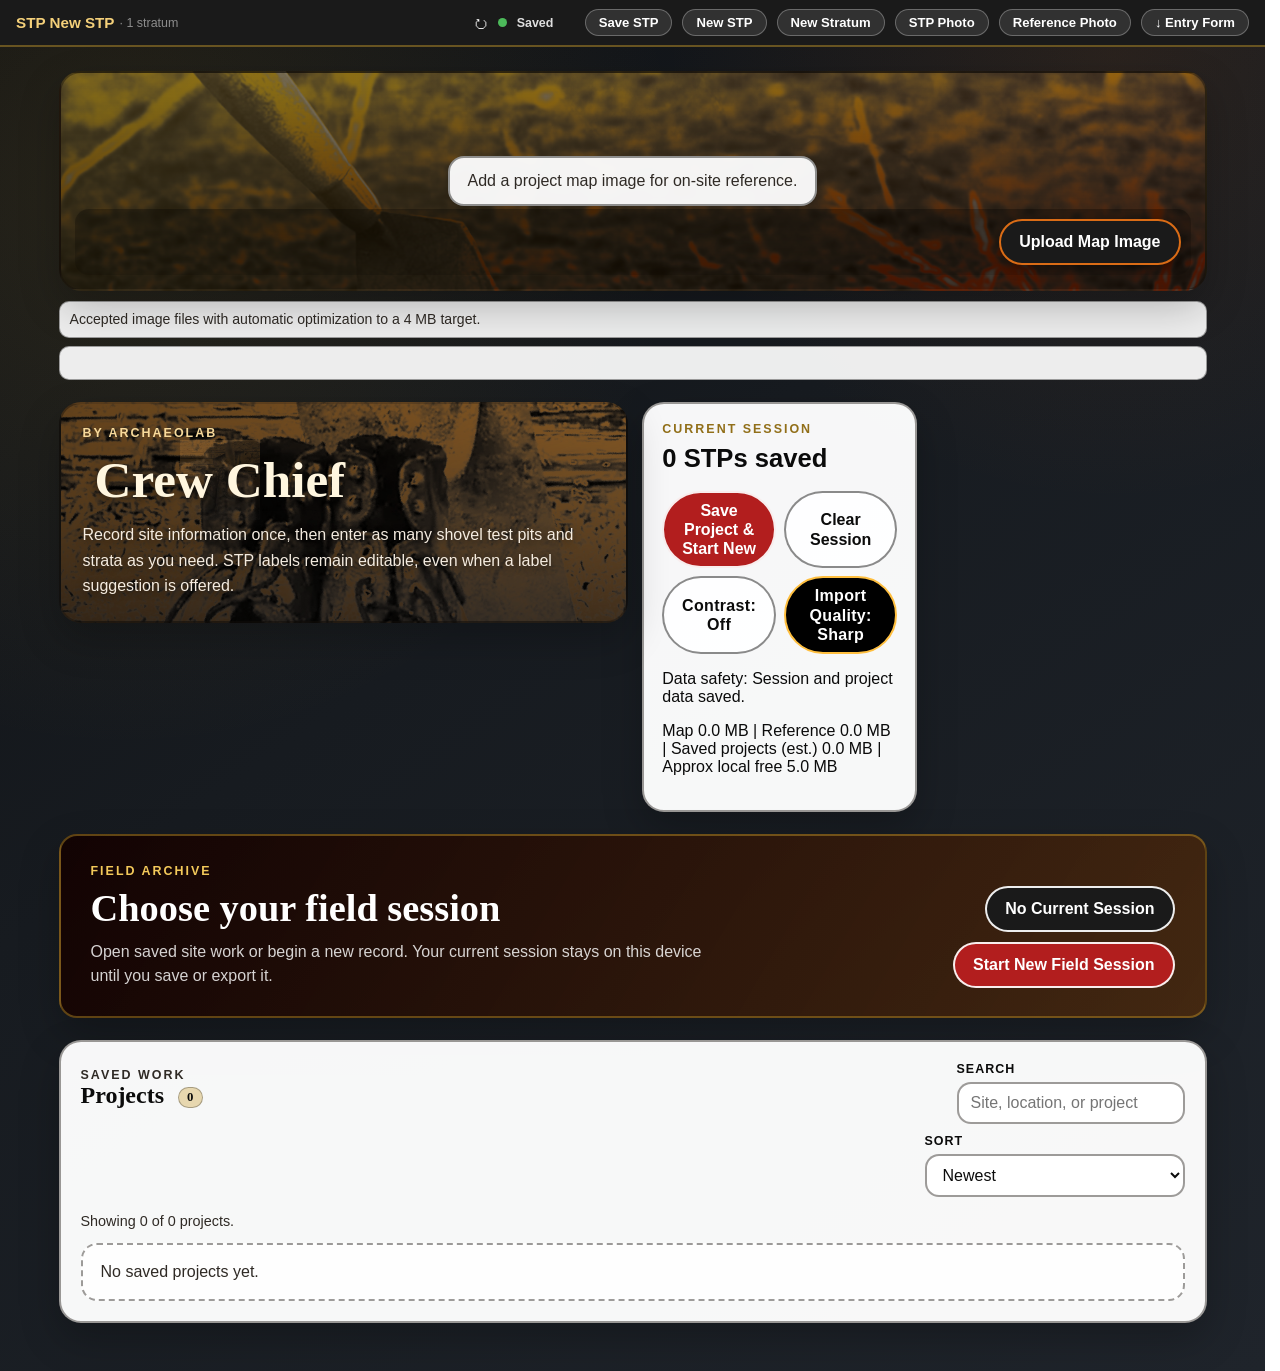
==== commit 5badb77f: "Disable unconfigured Sign-in and Cloud Sync UI for initial launch" ====
--- a/index.html
+++ b/index.html
@@ -14,13 +14,13 @@
     <link rel="shortcut icon" href="icons/icon-192.png?v=20260319" type="image/png">
     <link rel="apple-touch-icon" href="icons/apple-touch-icon.png?v=20260319">
     <link rel="stylesheet" href="app.css">
-    <!-- Google Identity Services script for Google Sign-In -->
-    <script src="https://accounts.google.com/gsi/client" async defer></script>
-    <!-- Google Drive API client for Drive integration -->
-    <script src="https://apis.google.com/js/api.js"></script>
+    <!-- Google Identity Services and Drive API are disabled until a production OAuth client ID is configured -->
+    <!-- <script src="https://accounts.google.com/gsi/client" async defer></script> -->
+    <!-- <script src="https://apis.google.com/js/api.js"></script> -->
 </head>
 <body>
-    <div id="loginBar" style="display: flex; justify-content: flex-end; align-items: center; gap: 12px; margin-bottom: 8px;">
+    <!-- Sign-in is hidden until a production Google OAuth client ID is configured -->
+    <div id="loginBar" style="display: none; justify-content: flex-end; align-items: center; gap: 12px; margin-bottom: 8px;" hidden>
         <button id="loginUiButton" class="ghost-button">Sign in</button>
         <span id="userUiLabel" class="user-label" style="color: #fff; font-size: 1em;">Not signed in</span>
     </div>
@@ -90,7 +90,8 @@
                         STP labels remain editable, even when a label suggestion is offered.
                     </p>
                 </div>
-                <div class="sync-status-card" id="syncStatusCard">
+                <!-- Cloud Sync is hidden until a production Google OAuth client ID is configured -->
+                <div class="sync-status-card" id="syncStatusCard" hidden>
                     <p class="sync-status-label">Cloud Sync</p>
                     <div id="syncStatusBar" class="sync-status-bar" aria-live="polite">
                         <span id="syncStatusText">Not connected</span>
